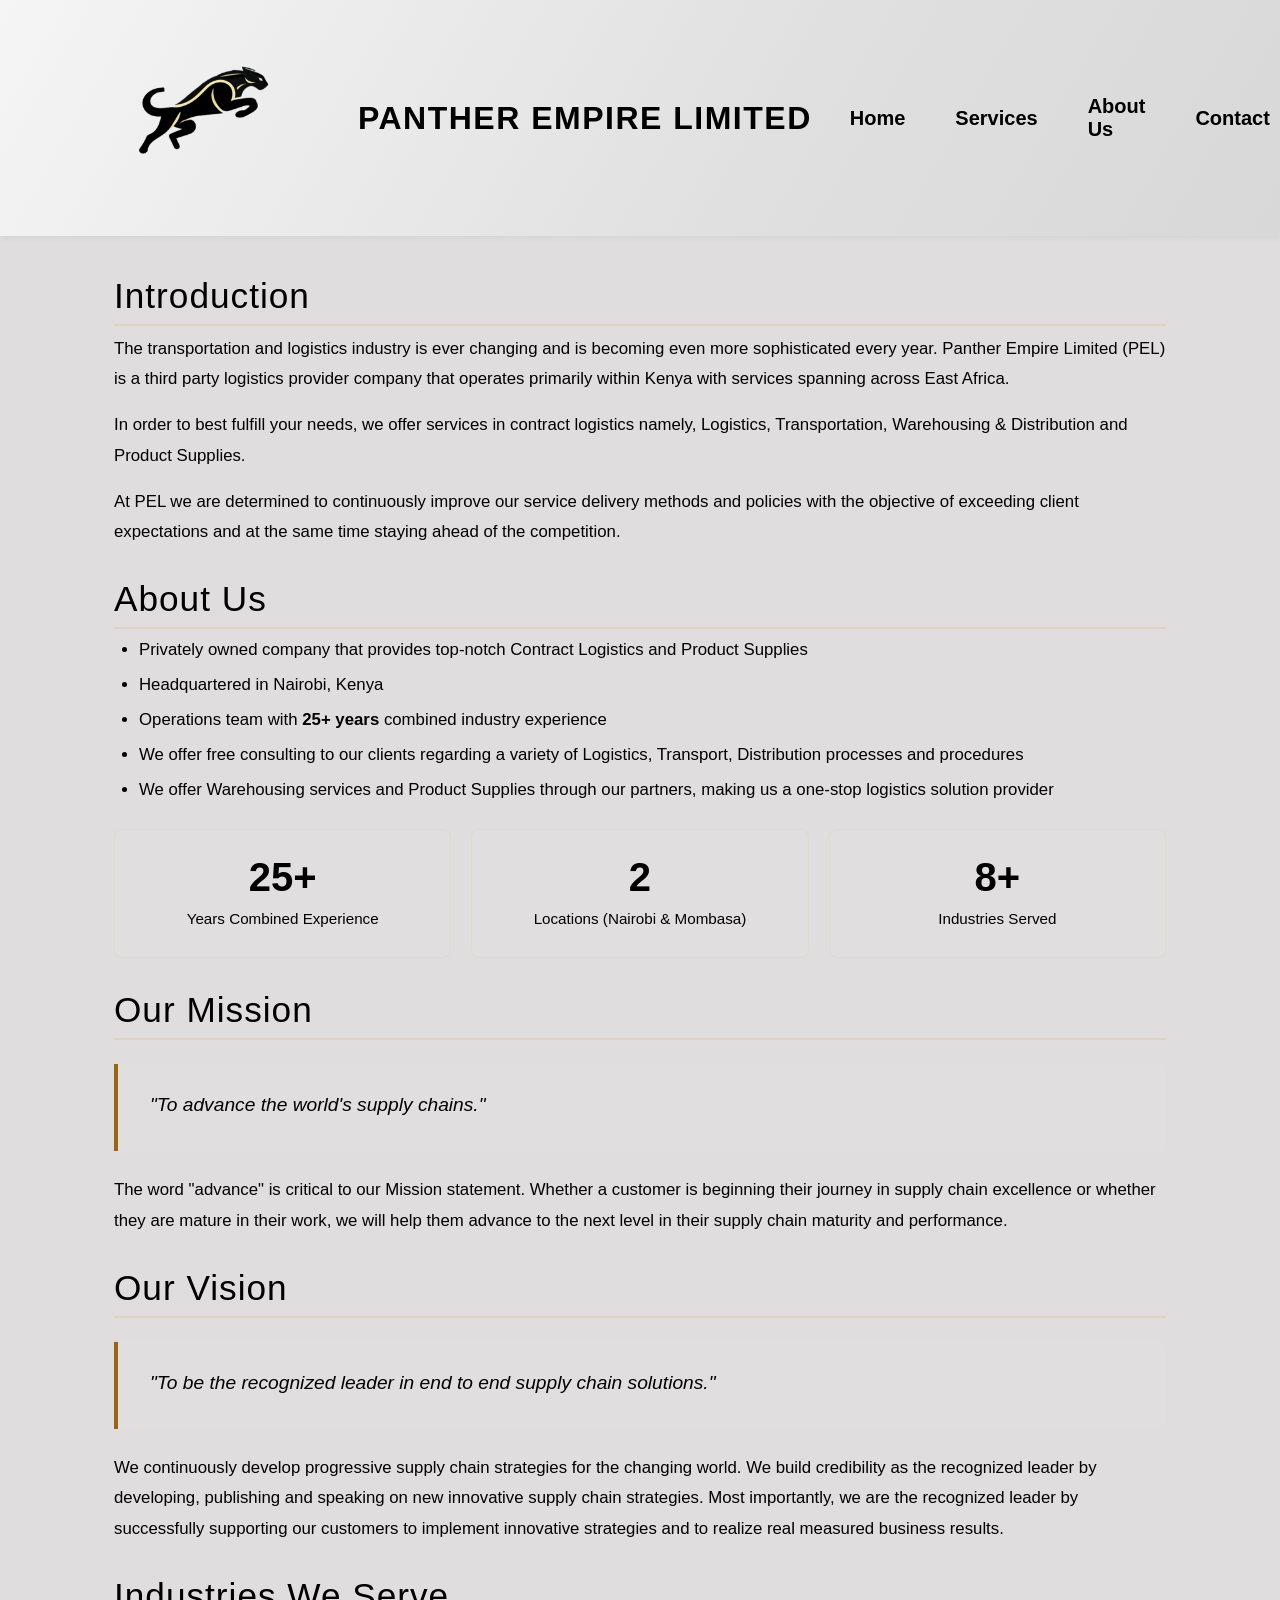
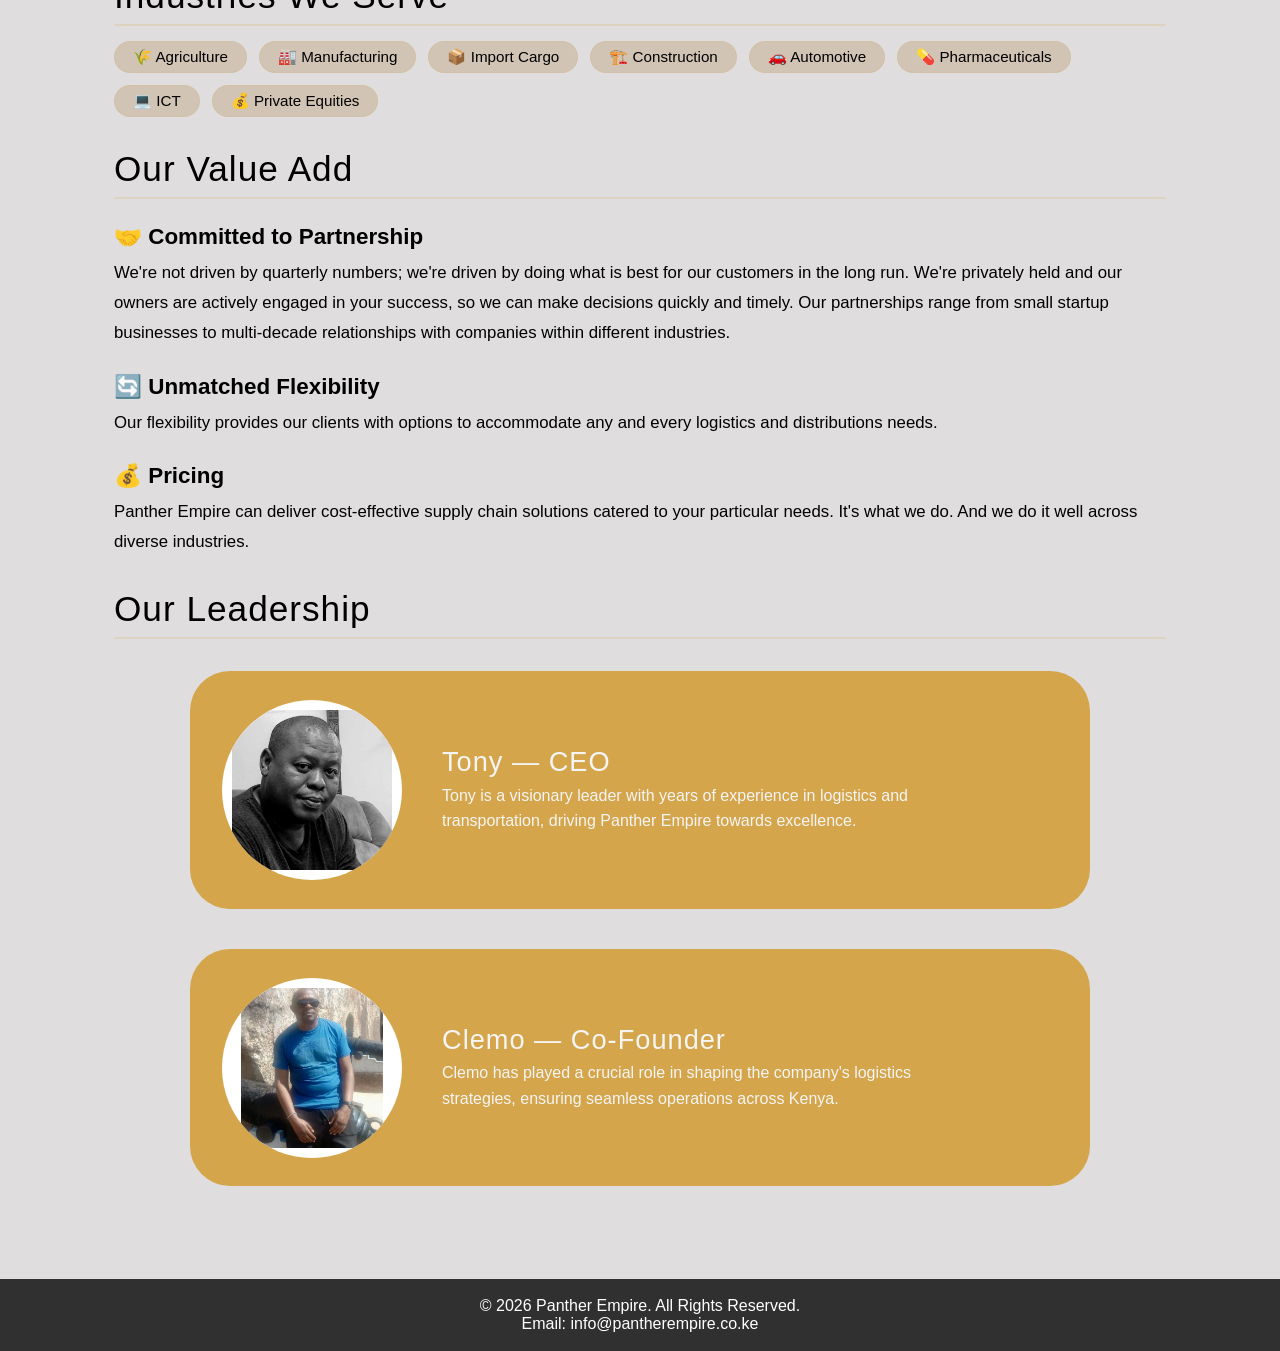
==== about.html @ 40f398db "removed other navigation classes in other pages to prevent conflict across pages" ====
<!DOCTYPE html>
<html lang="en">
<head>
    <meta charset="UTF-8">
    <meta name="viewport" content="width=device-width, initial-scale=1.0">
    <title>Panther Empire - About Us</title>
    <link rel="stylesheet" href="css/style.css">
    <style>
        * {
            margin: 0;
            padding: 0;
            box-sizing: border-box;
        }

        body{
           background-color: rgb(223, 221, 221);
        }

        /* CONTENT */
        .content {
            max-width: 1100px;
            margin: 0 auto;
            padding: 2.5rem 1.5rem 3rem;
            flex: 1;
            width: 100%;
        }

        .content h2 {
            font-size: 2.2rem;
            font-weight: 500;
            letter-spacing: 1px;
            margin-top: 2rem;
            margin-bottom: 0.5rem;
            border-bottom: 2px solid rgba(212, 165, 74, 0.2);
            padding-bottom: 0.5rem;
        }

        .content h2:first-of-type {
            margin-top: 0;
        }

        .content h3 {
            font-size: 1.4rem;
            margin-top: 1.5rem;
            margin-bottom: 0.5rem;
        }

        .content p {
            font-size: 1.05rem;
            margin-bottom: 1rem;
            line-height: 1.8;
        }

        .content ul {
            padding-left: 25px;
            margin: 0.5rem 0 1.5rem;
        }

        .content ul li {
            margin-bottom: 0.5rem;
            font-size: 1.05rem;
            line-height: 1.6;
        }

        .highlight-box {
            background: rgba(255, 255, 255, 0.04);
            border-left: 4px solid #996515;
            padding: 1.5rem 2rem;
            margin: 1.5rem 0;
            border-radius: 0 8px 8px 0;
        }

        .highlight-box p {
            margin-bottom: 0.3rem;
        }

        .highlight-box em {
            font-size: 1.2rem;
        }

        .stats-grid {
            display: grid;
            grid-template-columns: repeat(auto-fit, minmax(200px, 1fr));
            gap: 20px;
            margin: 25px 0;
        }

        .stat {
            background: rgba(255, 255, 255, 0.05);
            padding: 25px 20px;
            border-radius: 8px;
            text-align: center;
            border: 1px solid rgba(212, 165, 74, 0.1);
        }

        .stat h3 {
            font-size: 2.5rem;
            margin: 0;
        }

        .stat p {
            font-size: 0.95rem;
            margin: 0.3rem 0 0;
        }

        .industries-tags {
            display: flex;
            flex-wrap: wrap;
            gap: 12px;
            margin: 15px 0 20px;
        }

        .industries-tags span {
            background: rgba(153, 101, 21, 0.2);
            padding: 6px 18px;
            border-radius: 30px;
            font-size: 0.95rem;
            border: 1px solid rgba(212, 165, 74, 0.15);
        }

        /* TEAM SECTION */
        .team {
            display: flex;
            flex-direction: column;
            gap: 2.5rem;
            margin-top: 2rem;
        }

        .team-member {
            display: flex;
            align-items: center;
            gap: 2.5rem;
            background: #d4a54a;
            padding: 1.8rem 2.5rem 1.8rem 2rem;
            border-radius: 40px;
            /* box-shadow: 0 12px 28px rgba(0, 0, 0, 0.7); */
            max-width: 900px;
            margin: 0 auto;
            width: 100%;
        }

        .team-member .member-img {
            flex-shrink: 0;
            width: 180px;
            height: 180px;
            border-radius: 50% !important;
            overflow: hidden;
            background: #ffffff;
            display: flex;
            align-items: center;
            justify-content: center;
        }

        .team-member .member-img img {
            width: 100%;
            height: 100%;
            object-fit: cover;
            display: block;
            background: #ffffff;
        }

        .team-member .member-img img[src*="tony.png"],
        .team-member .member-img img[src*="clemo.png"] {
            background: #ffffff;
            object-fit: contain;
            padding: 10px;
        }

        .team-member .member-info {
            flex: 1;
            text-align: left;
            min-width: 200px;
        }

        .team-member .member-info h3 {
            font-size: 1.7rem;
            font-weight: 500;
            color: whitesmoke;
            margin: 0 0 0.3rem 0;
            letter-spacing: 1px;
        }

        .team-member .member-info p {
            font-size: 1rem;
            color: whitesmoke;
            line-height: 1.6;
            margin: 0;
            max-width: 500px;
        }

        /* FOOTER */
        footer {
    margin-top: 45px;
    background: rgba(34, 34, 34, 0.92);
    text-align: center;
    padding: 18px;
    color: white;
}

footer a {
    color: white;
    text-decoration: none;
}


        /* MOBILE */
        @media (max-width: 768px) {
            header {
                padding: 14px 20px;
            }

            /* .logo-link img {
                width: 44px;
                height: 44px;
            } */

            header h1 {
                font-size: clamp(1rem, 2.8vw, 1.4rem);
                white-space: normal;
            }

            .brand-text {
                position: relative;
                left: 0;
                transform: none;
                flex: 1;
                text-align: center;
            }

            .team-member {
                flex-direction: column;
                text-align: center;
                padding: 1.8rem 1.2rem;
                gap: 1.2rem;
            }

            .team-member .member-info {
                text-align: center;
            }

            .team-member .member-info p {
                max-width: 100%;
            }

            .team-member .member-img {
                width: 150px;
                height: 150px;
            }

            .content {
                padding: 1.5rem 1rem;
            }

            .content h2 {
                font-size: 1.8rem;
            }
        }

        @media (max-width: 400px) {
            .team-member .member-img {
                width: 120px;
                height: 120px;
            }
            .content h2 {
                font-size: 1.6rem;
            }
            nav a {
                padding: 10px 14px;
                font-size: 14px;
            }
        }
    </style>
</head>
<body>

    <!-- HEADER -->
<header>
    
    <a href="index.html" class="logo-link">
        <img src="images/big Panther.png" alt="Panther Empire Logo">
    </a>
    <div class="brand-text">
        <h1>Panther Empire Limited</h1>
    </div>

    <nav>
        <a href="index.html" class="active">Home</a>
        <a href="services.html">Services</a>
        <a href="about.html">About Us</a>
        <a href="contact.html">Contact</a>
    </nav>
</header>

    <!-- MAIN CONTENT -->
    <div class="content">

        <!-- INTRODUCTION -->
        <h2>Introduction</h2>
        <p>
            The transportation and logistics industry is ever changing and is becoming even more sophisticated every year. Panther Empire Limited (PEL) is a third party logistics provider company that operates primarily within Kenya with services spanning across East Africa.
        </p>
        <p>
            In order to best fulfill your needs, we offer services in contract logistics namely, Logistics, Transportation, Warehousing & Distribution and Product Supplies.
        </p>
        <p>
            At PEL we are determined to continuously improve our service delivery methods and policies with the objective of exceeding client expectations and at the same time staying ahead of the competition.
        </p>

        <!-- ABOUT US -->
        <h2>About Us</h2>
        <ul>
            <li>Privately owned company that provides top-notch Contract Logistics and Product Supplies</li>
            <li>Headquartered in Nairobi, Kenya</li>
            <li>Operations team with <strong>25+ years</strong> combined industry experience</li>
            <li>We offer free consulting to our clients regarding a variety of Logistics, Transport, Distribution processes and procedures</li>
            <li>We offer Warehousing services and Product Supplies through our partners, making us a one-stop logistics solution provider</li>
        </ul>

        <!-- STATS -->
        <div class="stats-grid">
            <div class="stat">
                <h3>25+</h3>
                <p>Years Combined Experience</p>
            </div>
            <div class="stat">
                <h3>2</h3>
                <p>Locations (Nairobi & Mombasa)</p>
            </div>
            <div class="stat">
                <h3>8+</h3>
                <p>Industries Served</p>
            </div>
        </div>

        <!-- MISSION & VISION -->
        <h2>Our Mission</h2>
        <div class="highlight-box">
            <p><em>"To advance the world's supply chains."</em></p>
        </div>
        <p>
            The word "advance" is critical to our Mission statement. Whether a customer is beginning their journey in supply chain excellence or whether they are mature in their work, we will help them advance to the next level in their supply chain maturity and performance.
        </p>

        <h2>Our Vision</h2>
        <div class="highlight-box">
            <p><em>"To be the recognized leader in end to end supply chain solutions."</em></p>
        </div>
        <p>
            We continuously develop progressive supply chain strategies for the changing world. We build credibility as the recognized leader by developing, publishing and speaking on new innovative supply chain strategies. Most importantly, we are the recognized leader by successfully supporting our customers to implement innovative strategies and to realize real measured business results.
        </p>

        <!-- INDUSTRIES SERVED -->
        <h2>Industries We Serve</h2>
        <div class="industries-tags">
            <span>🌾 Agriculture</span>
            <span>🏭 Manufacturing</span>
            <span>📦 Import Cargo</span>
            <span>🏗️ Construction</span>
            <span>🚗 Automotive</span>
            <span>💊 Pharmaceuticals</span>
            <span>💻 ICT</span>
            <span>💰 Private Equities</span>
        </div>

        <!-- VALUE ADD -->
        <h2>Our Value Add</h2>

        <h3>🤝 Committed to Partnership</h3>
        <p>
            We're not driven by quarterly numbers; we're driven by doing what is best for our customers in the long run. We're privately held and our owners are actively engaged in your success, so we can make decisions quickly and timely. Our partnerships range from small startup businesses to multi-decade relationships with companies within different industries.
        </p>

        <h3>🔄 Unmatched Flexibility</h3>
        <p>
            Our flexibility provides our clients with options to accommodate any and every logistics and distributions needs.
        </p>

        <h3>💰 Pricing</h3>
        <p>
            Panther Empire can deliver cost-effective supply chain solutions catered to your particular needs. It's what we do. And we do it well across diverse industries.
        </p>

        <!-- LEADERSHIP TEAM -->
        <h2>Our Leadership</h2>

        <div class="team">
            <!-- Tony -->
            <div class="team-member">
                <div class="member-img">
                    <img src="images/tony.png" alt="Tony - CEO">
                </div>
                <div class="member-info">
                    <h3>Tony — CEO</h3>
                    <p>Tony is a visionary leader with years of experience in logistics and transportation, driving Panther Empire towards excellence.</p>
                </div>
            </div>

            <!-- Clemo -->
            <div class="team-member">
                <div class="member-img">
                    <img src="images/clemo.png" alt="Clemo - Co-Founder">
                </div>
                <div class="member-info">
                    <h3>Clemo — Co-Founder</h3>
                    <p>Clemo has played a crucial role in shaping the company's logistics strategies, ensuring seamless operations across Kenya.</p>
                </div>
            </div>
        </div>

    </div>

    <!-- FOOTER -->
    <footer>
    <p>&copy; 2026 Panther Empire. All Rights Reserved.</p>
    <p>Email: <a href="mailto:info@pantherempire.co.ke">info@pantherempire.co.ke</a></p>
</footer>

    <script>
        (function() {
            document.querySelectorAll('nav a').forEach(link => {
                if (link.textContent.trim() === 'About Us') {
                    link.classList.add('active');
                }
            });
        })();
    </script>

</body>
</html>
---- css/style.css ----
* {
    margin: 0;
    padding: 0;
    box-sizing: border-box;
}

body {
    font-family: Arial, sans-serif;
    min-height: 100vh;
    overflow-x: hidden;
    position: relative;
}

/* HEADER */
header {
    background: linear-gradient(120deg, whitesmoke, #e0e0e0 60%, #d8d8d8);
    color: black;
    position: relative;
    z-index: 1000;
    display: flex;
    align-items: center;
    justify-content: flex-start;
    padding: 18px 40px;
    gap: 18px;
    box-shadow: 0 2px 5px rgba(0,0,0,0.05);
}

/* LOGO */
.logo-link {
    flex: 0 0 auto;
    display: flex;
    align-items: center;
    text-decoration: none;
    transition: transform 0.2s ease, filter 0.2s ease;
}

.logo-link:hover {
    transform: scale(1.06);
    filter: brightness(1.1);
}

.logo-link img {
    width: 300px;
    height: 200px;
    object-fit: contain;
    display: block;
}

/* TEXT */
.brand-text {
    position: static;
    transform: none;
    display: flex;
    flex-direction: column;
    line-height: 1.15;
    text-align: left;
}

header h1 {
    margin: 0;
    text-align: left;
    font-size: clamp(1.3rem, 3.6vw, 2rem);
    letter-spacing: 1.5px;
    text-transform: uppercase;
    white-space: nowrap;
    color: black;
}

/* NAVBAR */
nav {
    display: flex;
    align-items: center;
    justify-content: flex-end; 
    margin-left: auto;         
    background: transparent;   
    gap: 10px;                  
}

nav a {
    color: black; 
    text-decoration: none; 
    padding: 10px 20px;
    font-size: 20px;
    font-weight: 800;
    border-radius: 15px; 
    transition: 0.3s;
}

nav a:hover {
    background: #996515; 
    color: white;        
}

/* MOBILE RESPONSIVENESS FOR HEADER */
@media(max-width: 768px) {
    header {
        flex-wrap: wrap;
        padding: 14px 20px;
        justify-content: center;
    }

    nav {
        width: 100%;
        justify-content: center;
        margin-left: 0;
        margin-top: 15px;
        flex-wrap: wrap;
    }

    nav a {
        padding: 8px 14px;
        font-size: 14px;
    }

    .logo-link img {
        width: 180px;
        height: auto;
    }

    header h1 {
        font-size: clamp(1rem, 2.8vw, 1.4rem);
        white-space: normal;
    }

    .brand-text {
        position: relative;
        left: 0;
        transform: none;
        flex: 1;
        text-align: center;
    }
}

@media(max-width:480px) {
    header {
        flex-direction: column;
        padding: 12px 16px;
        gap: 10px;
    }

    .logo-link img {
        width: 140px;
        height: auto;
    }

    header h1 {
        font-size: 16px;
    }

    nav a {
        padding: 8px 12px;
        font-size: 13px;
    }
}
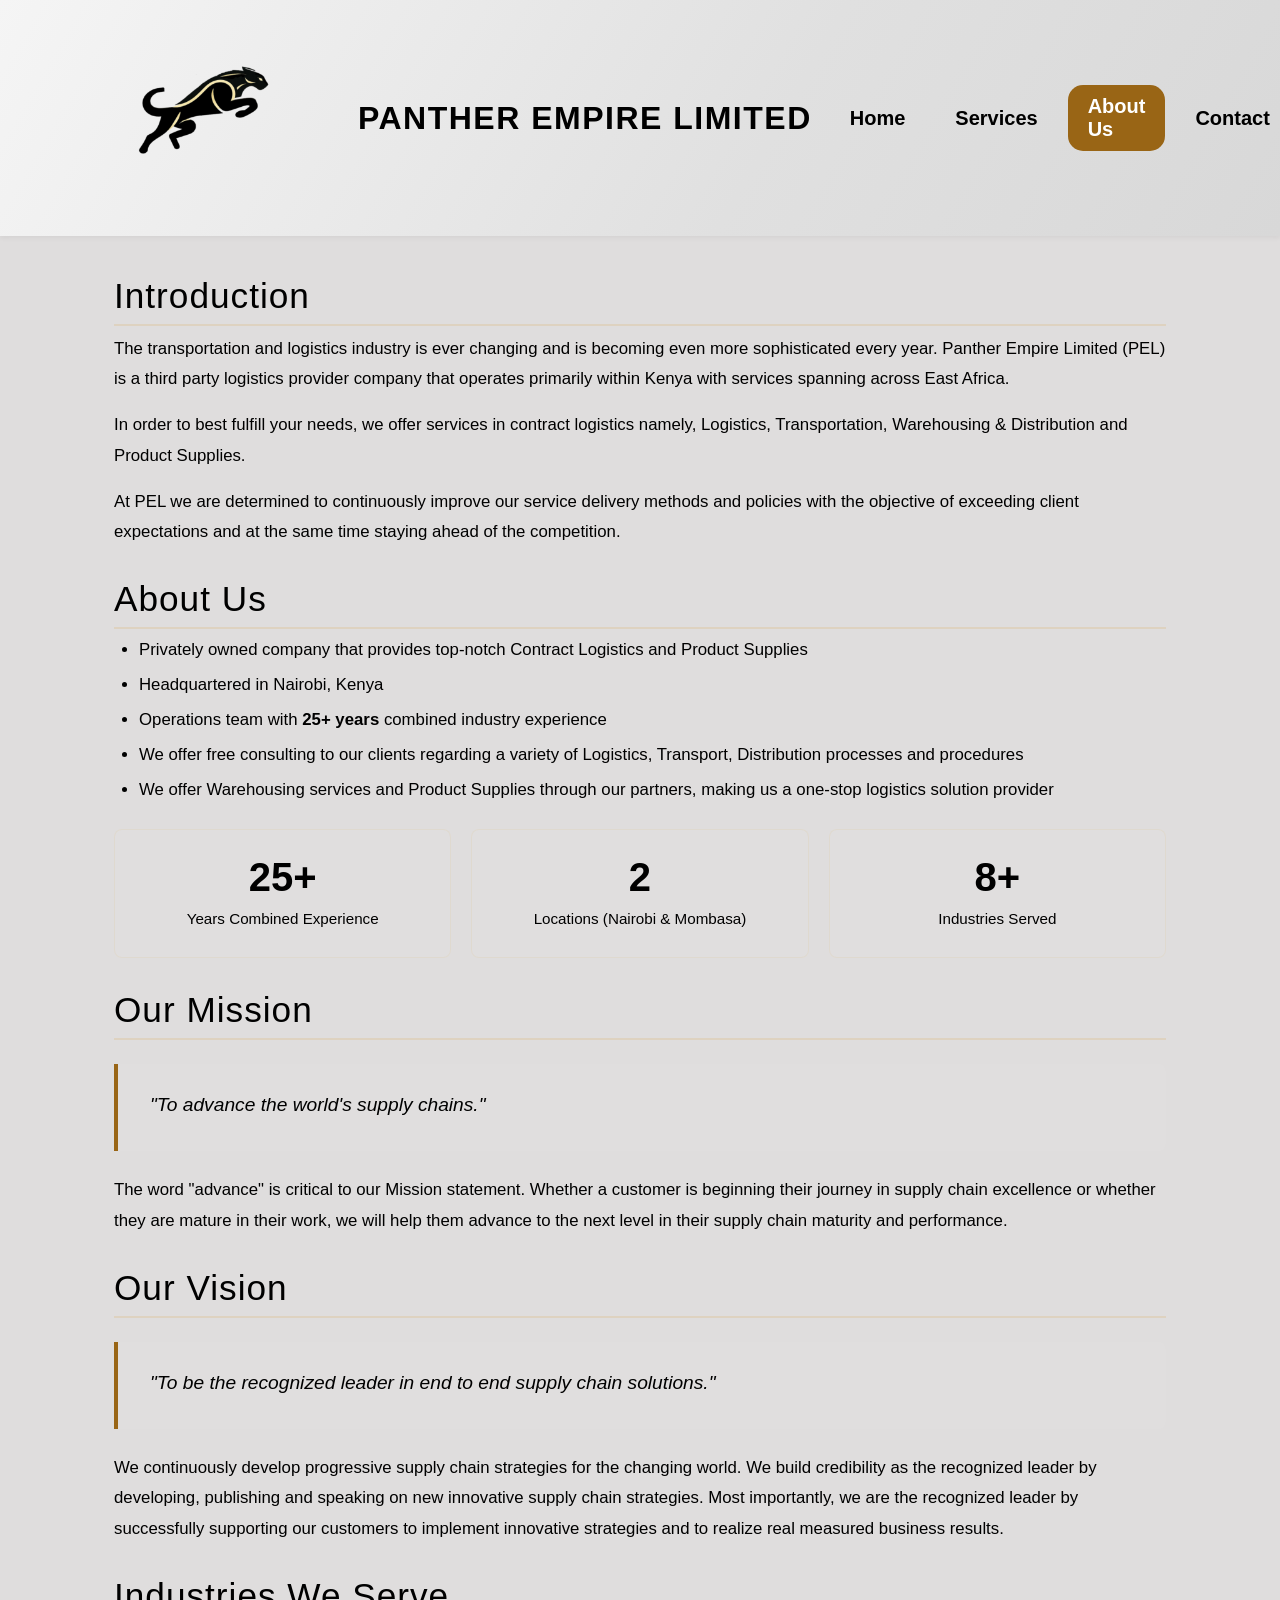
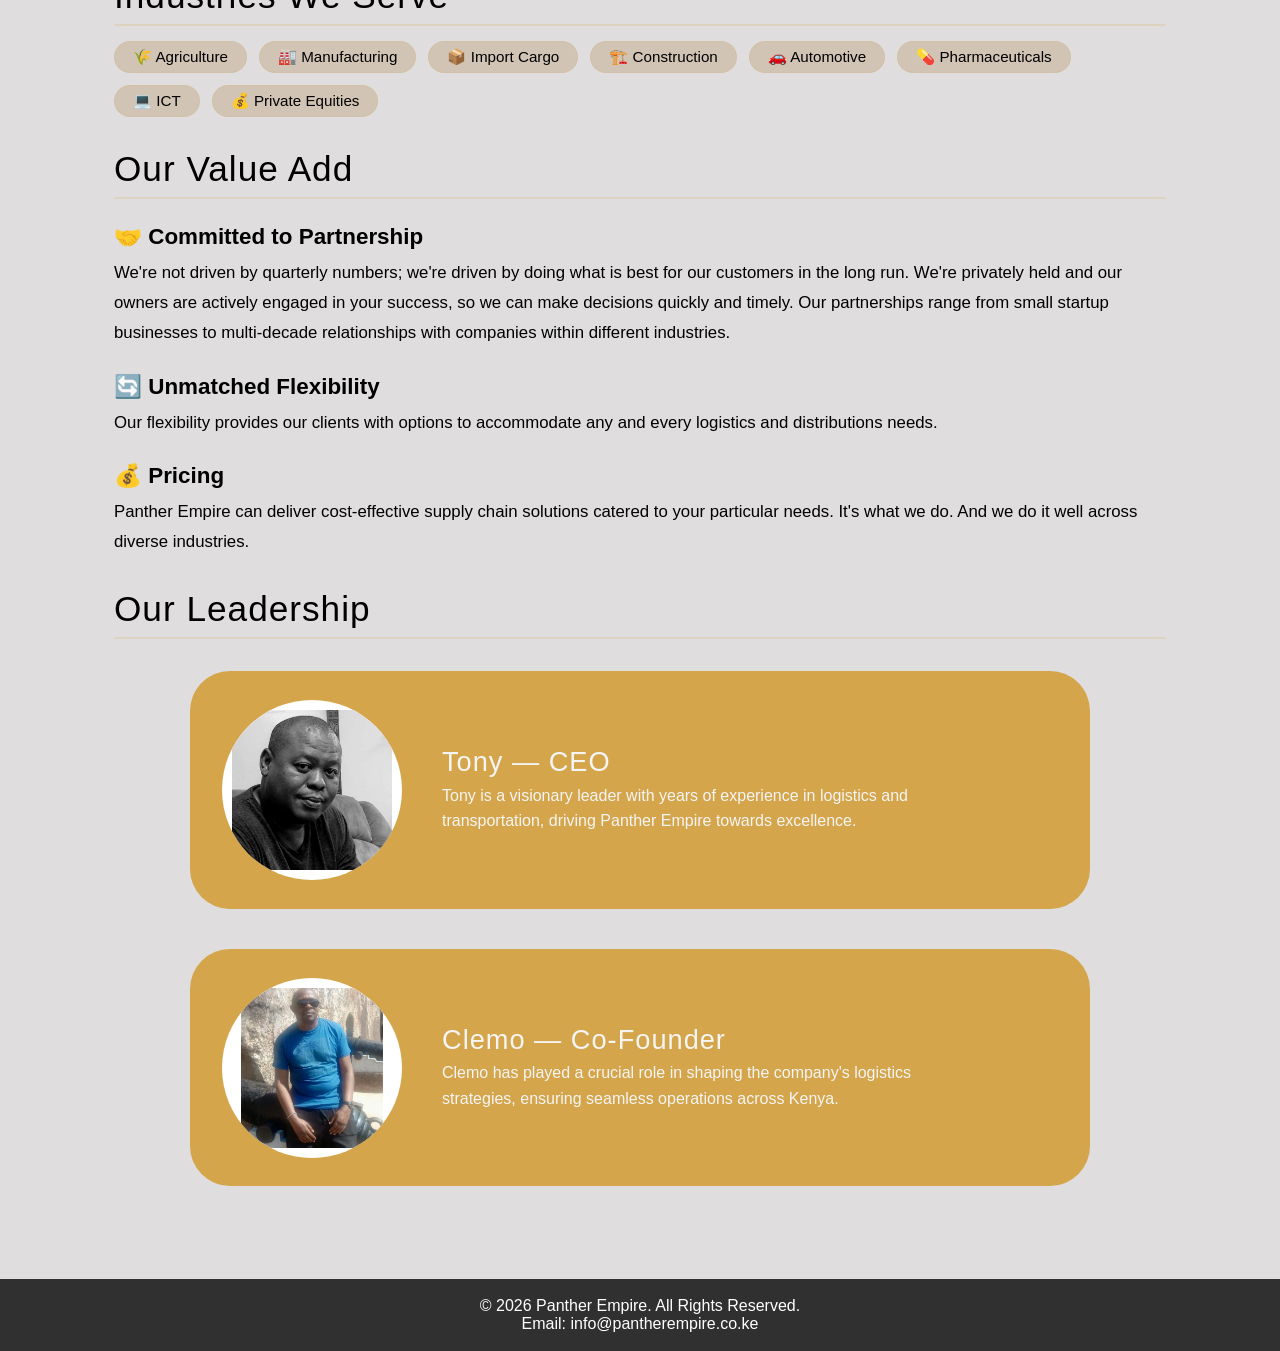
==== commit d0ce45ba: "added a navactive javascript file so that handles making sure that the page that is selected the col" ====
--- a/about.html
+++ b/about.html
@@ -205,19 +205,19 @@
 
         /* MOBILE */
         @media (max-width: 768px) {
-            header {
+            /* header {
                 padding: 14px 20px;
-            }
+            } */
 
             /* .logo-link img {
                 width: 44px;
                 height: 44px;
             } */
 
-            header h1 {
+            /* header h1 {
                 font-size: clamp(1rem, 2.8vw, 1.4rem);
                 white-space: normal;
-            }
+            } */
 
             .brand-text {
                 position: relative;
@@ -264,10 +264,10 @@
             .content h2 {
                 font-size: 1.6rem;
             }
-            nav a {
+            /* nav a {
                 padding: 10px 14px;
                 font-size: 14px;
-            }
+            } */
         }
     </style>
 </head>
@@ -284,7 +284,7 @@
     </div>
 
     <nav>
-        <a href="index.html" class="active">Home</a>
+        <a href="index.html">Home</a>
         <a href="services.html">Services</a>
         <a href="about.html">About Us</a>
         <a href="contact.html">Contact</a>
@@ -416,14 +416,25 @@
 </footer>
 
     <script>
-        (function() {
-            document.querySelectorAll('nav a').forEach(link => {
-                if (link.textContent.trim() === 'About Us') {
-                    link.classList.add('active');
-                }
-            });
-        })();
-    </script>
+    // Get the current page's filename (e.g., 'services.html')
+    const currentPage = window.location.pathname.split('/').pop();
+
+    // Select all the links inside the nav
+    const navLinks = document.querySelectorAll('nav a');
+
+    // Loop through each link
+    navLinks.forEach(link => {
+        // Get the href from the link
+        const linkPage = link.getAttribute('href');
+
+        // If the link's href matches the current page, add the 'active' class
+        if (linkPage === currentPage) {
+            link.classList.add('active');
+        }
+    });
+</script>
+
+<script src="javascript/navactive.js"></script>
 
 </body>
 </html>
--- a/css/style.css
+++ b/css/style.css
@@ -86,7 +86,8 @@
     transition: 0.3s;
 }
 
-nav a:hover {
+nav a:hover, 
+nav a.active {
     background: #996515; 
     color: white;        
 }
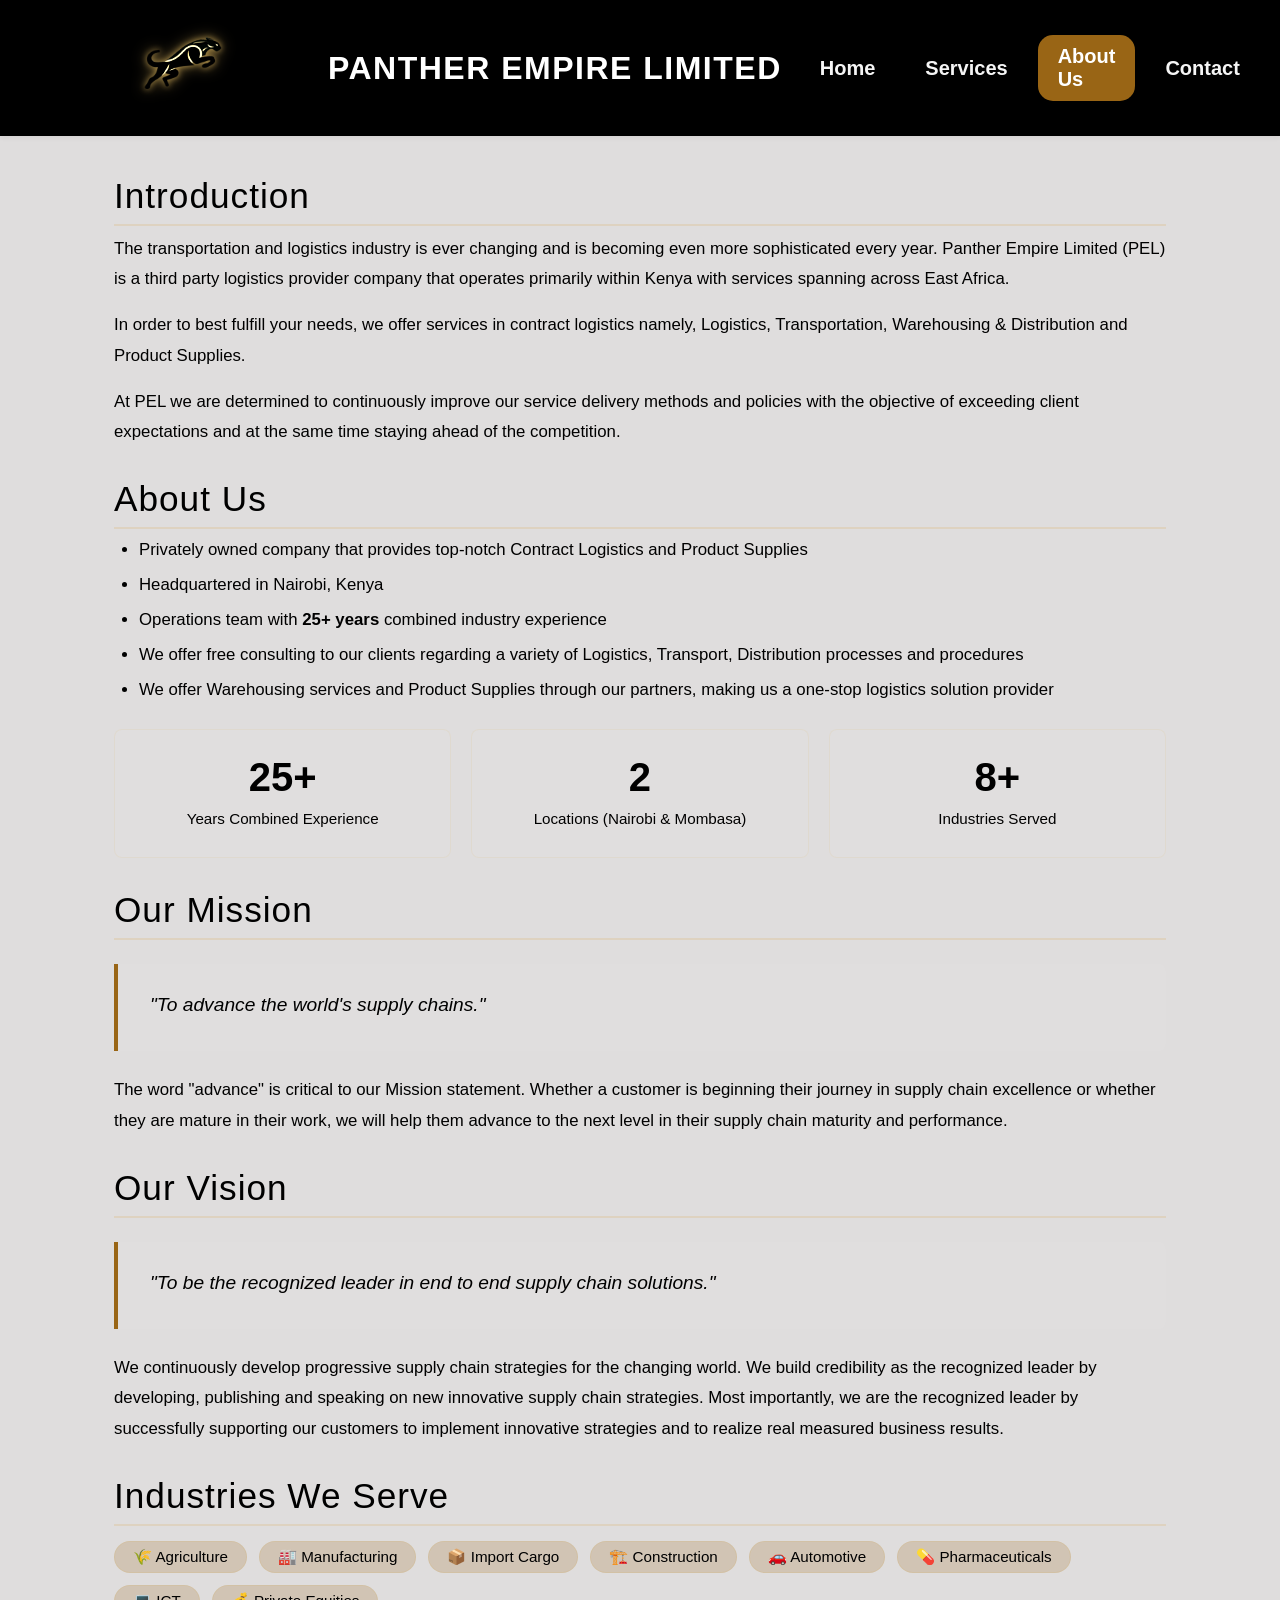
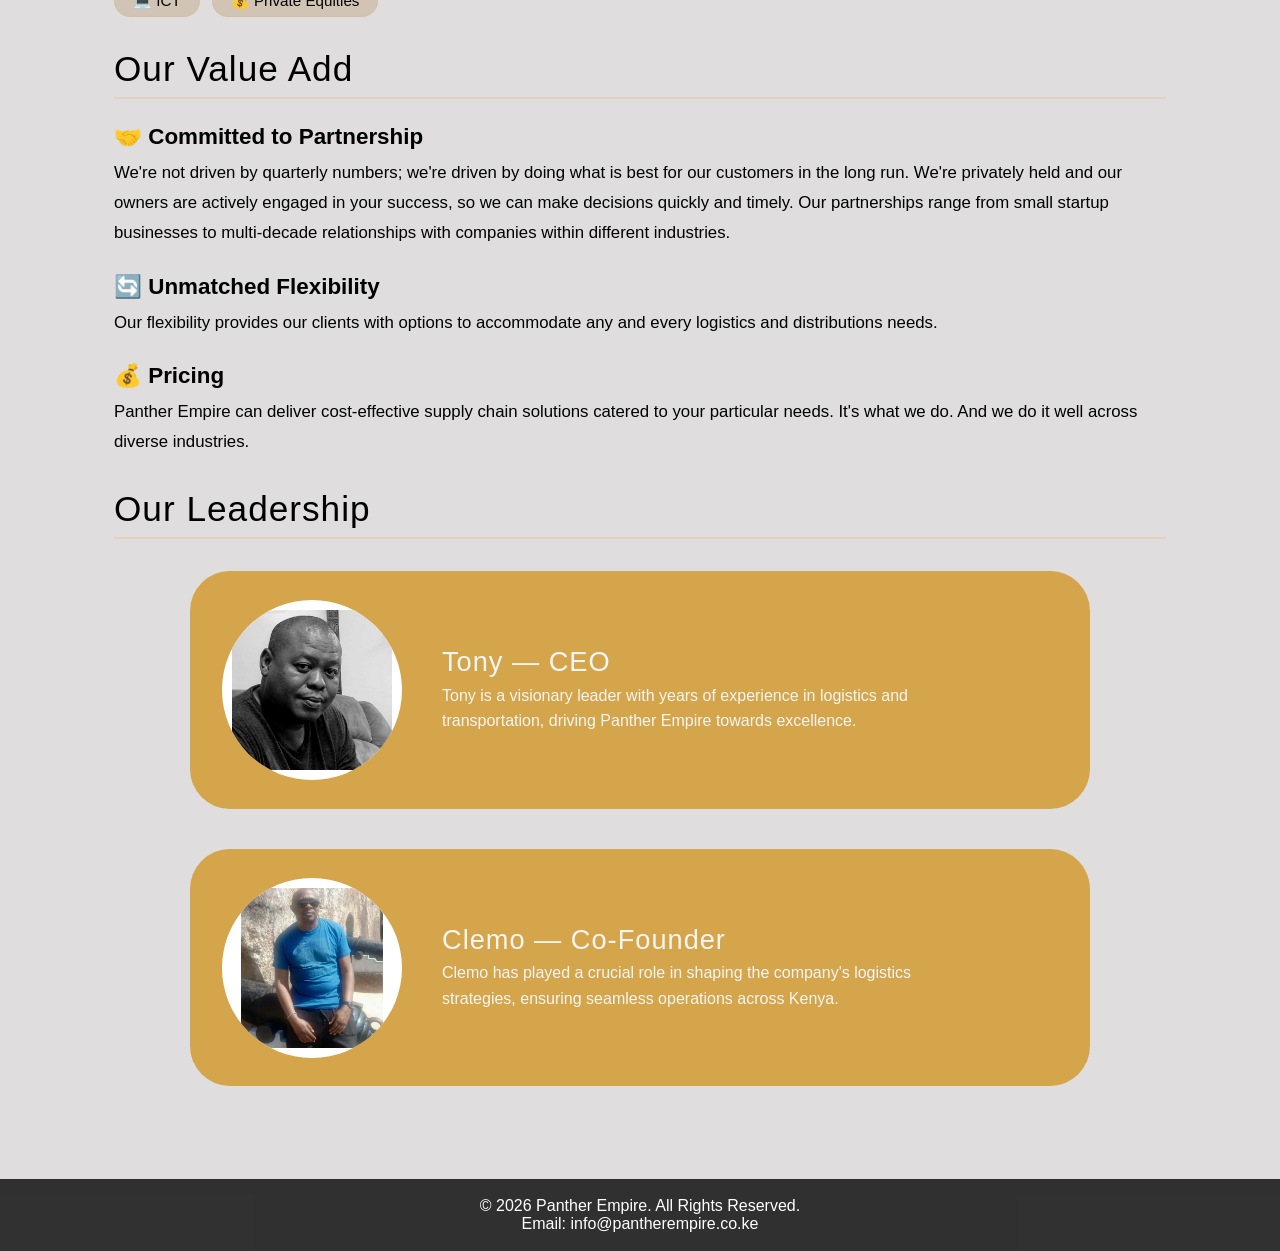
==== commit ad17df1f: "ive created a new testing html file for the contact us page so that it has a new design and ive move" ====
--- a/about.html
+++ b/about.html
@@ -188,20 +188,6 @@
             max-width: 500px;
         }
 
-        /* FOOTER */
-        footer {
-    margin-top: 45px;
-    background: rgba(34, 34, 34, 0.92);
-    text-align: center;
-    padding: 18px;
-    color: white;
-}
-
-footer a {
-    color: white;
-    text-decoration: none;
-}
-
 
         /* MOBILE */
         @media (max-width: 768px) {
@@ -287,7 +273,7 @@
         <a href="index.html">Home</a>
         <a href="services.html">Services</a>
         <a href="about.html">About Us</a>
-        <a href="contact.html">Contact</a>
+        <a href="styledcontact.html">Contact</a>
     </nav>
 </header>
 
--- a/css/style.css
+++ b/css/style.css
@@ -13,8 +13,8 @@
 
 /* HEADER */
 header {
-    background: linear-gradient(120deg, whitesmoke, #e0e0e0 60%, #d8d8d8);
-    color: black;
+    background: #000000;
+    color: white;
     position: relative;
     z-index: 1000;
     display: flex;
@@ -26,28 +26,57 @@
 }
 
 /* LOGO */
+/* LOGO */
 .logo-link {
     flex: 0 0 auto;
+
     display: flex;
     align-items: center;
+
     text-decoration: none;
-    transition: transform 0.2s ease, filter 0.2s ease;
+
+    transition: transform 0.3s ease;
 }
 
 .logo-link:hover {
-    transform: scale(1.06);
-    filter: brightness(1.1);
+    transform: scale(1.03);
 }
 
 .logo-link img {
-    width: 300px;
-    height: 200px;
+    width: 270px;
+    height: 100px;
+
     object-fit: contain;
     display: block;
+
+    /*
+       Keep the original logo appearance,
+       but make it brighter on the black header.
+    */
+    filter:
+        brightness(1.35)
+        contrast(1.15)
+
+        /* subtle gold glow */
+        drop-shadow(0 0 3px rgba(212, 175, 90, 0.8))
+        drop-shadow(0 0 7px rgba(212, 175, 90, 0.45));
+
+    transition: filter 0.3s ease;
+}
+
+.logo-link:hover img {
+    filter:
+        brightness(1.45)
+        contrast(1.2)
+
+        drop-shadow(0 0 4px rgba(212, 175, 90, 0.9))
+        drop-shadow(0 0 10px rgba(212, 175, 90, 0.55))
+        drop-shadow(0 0 16px rgba(212, 175, 90, 0.25));
 }
 
 /* TEXT */
 .brand-text {
+    color: white;
     position: static;
     transform: none;
     display: flex;
@@ -56,7 +85,12 @@
     text-align: left;
 }
 
+.brand-text h1 {
+    color: white;
+}
+
 header h1 {
+    color:white;
     margin: 0;
     text-align: left;
     font-size: clamp(1.3rem, 3.6vw, 2rem);
@@ -77,7 +111,7 @@
 }
 
 nav a {
-    color: black; 
+    color: #f5f5f5;
     text-decoration: none; 
     padding: 10px 20px;
     font-size: 20px;
@@ -92,6 +126,20 @@
     color: white;        
 }
 
+/* FOOTER */
+footer {
+    margin-top: 45px;
+    background: rgba(34, 34, 34, 0.92);
+    text-align: center;
+    padding: 18px;
+    color:white;
+}
+
+footer a {
+    color: white;
+    text-decoration: none;
+}
+
 /* MOBILE RESPONSIVENESS FOR HEADER */
 @media(max-width: 768px) {
     header {
@@ -110,7 +158,7 @@
 
     nav a {
         padding: 8px 14px;
-        font-size: 14px;
+        font-size: 16px;
     }
 
     .logo-link img {
@@ -150,6 +198,6 @@
 
     nav a {
         padding: 8px 12px;
-        font-size: 13px;
+        font-size: 16px;
     }
 }
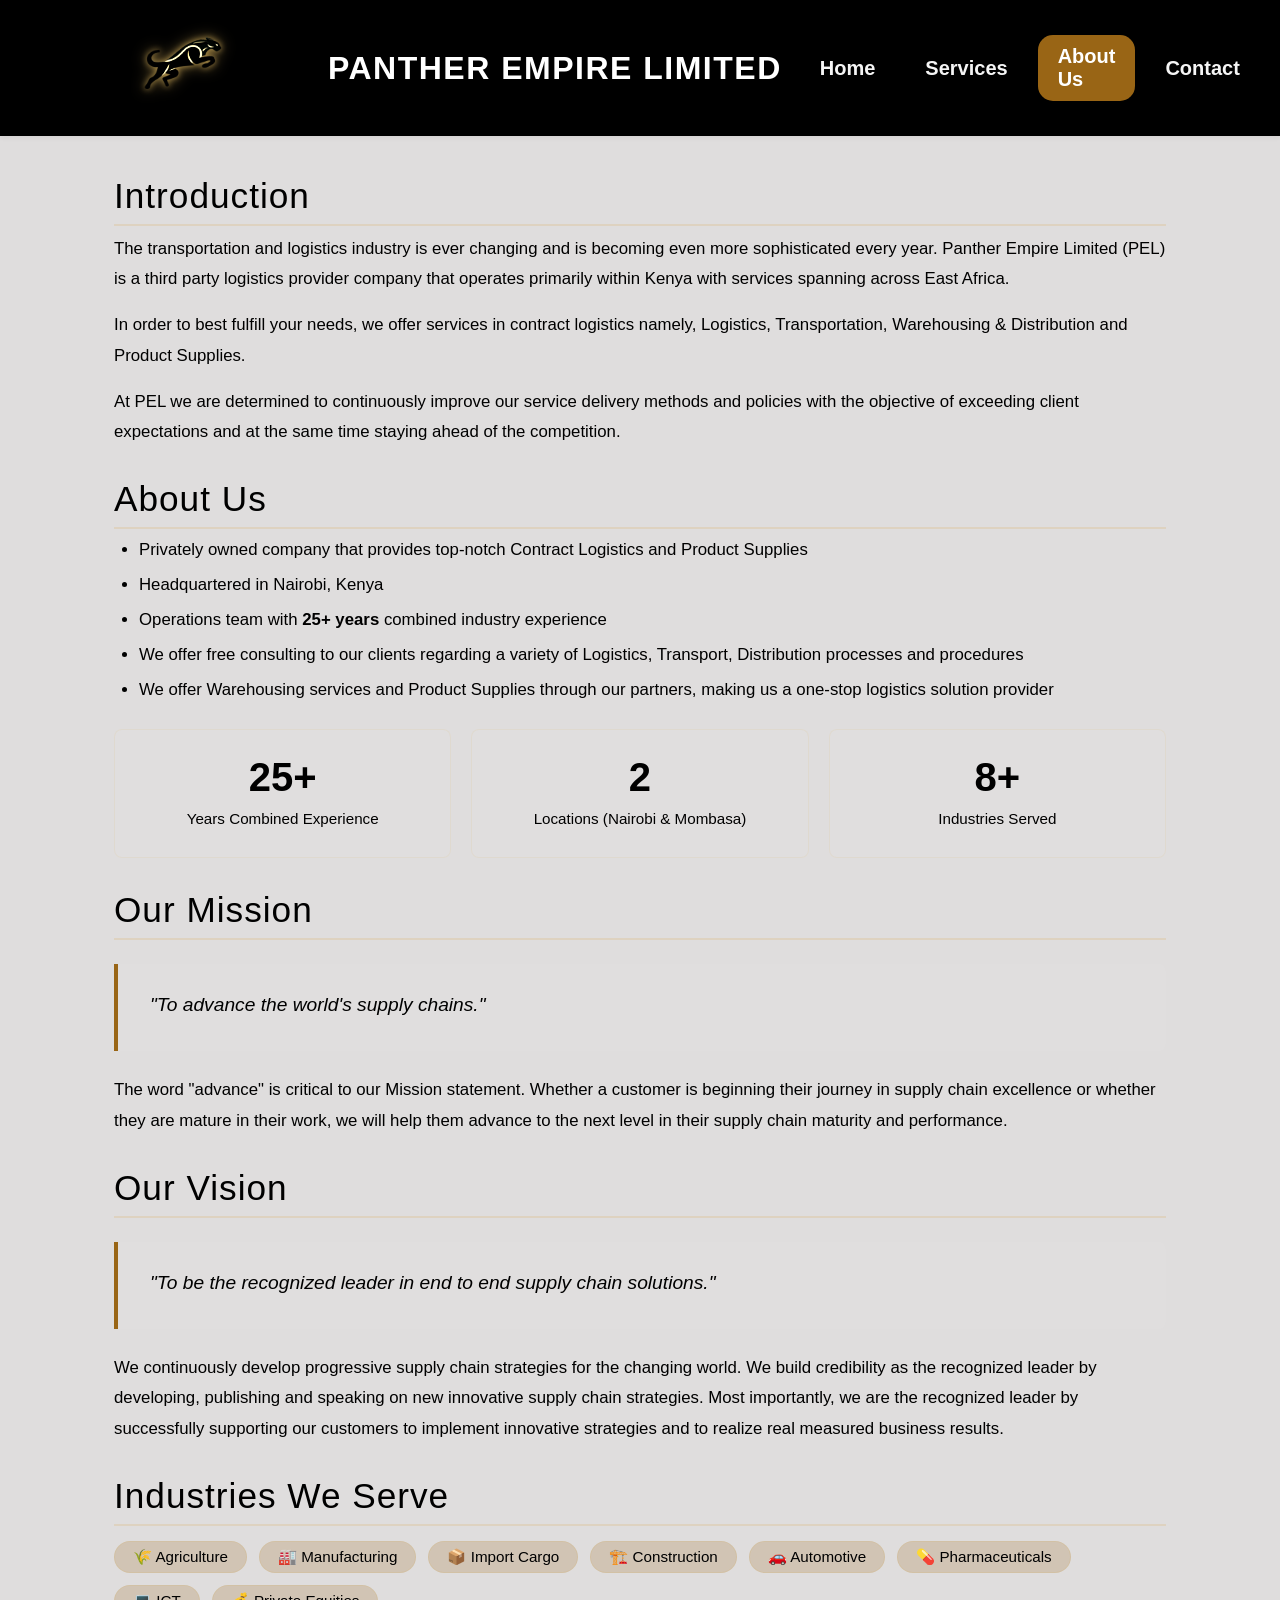
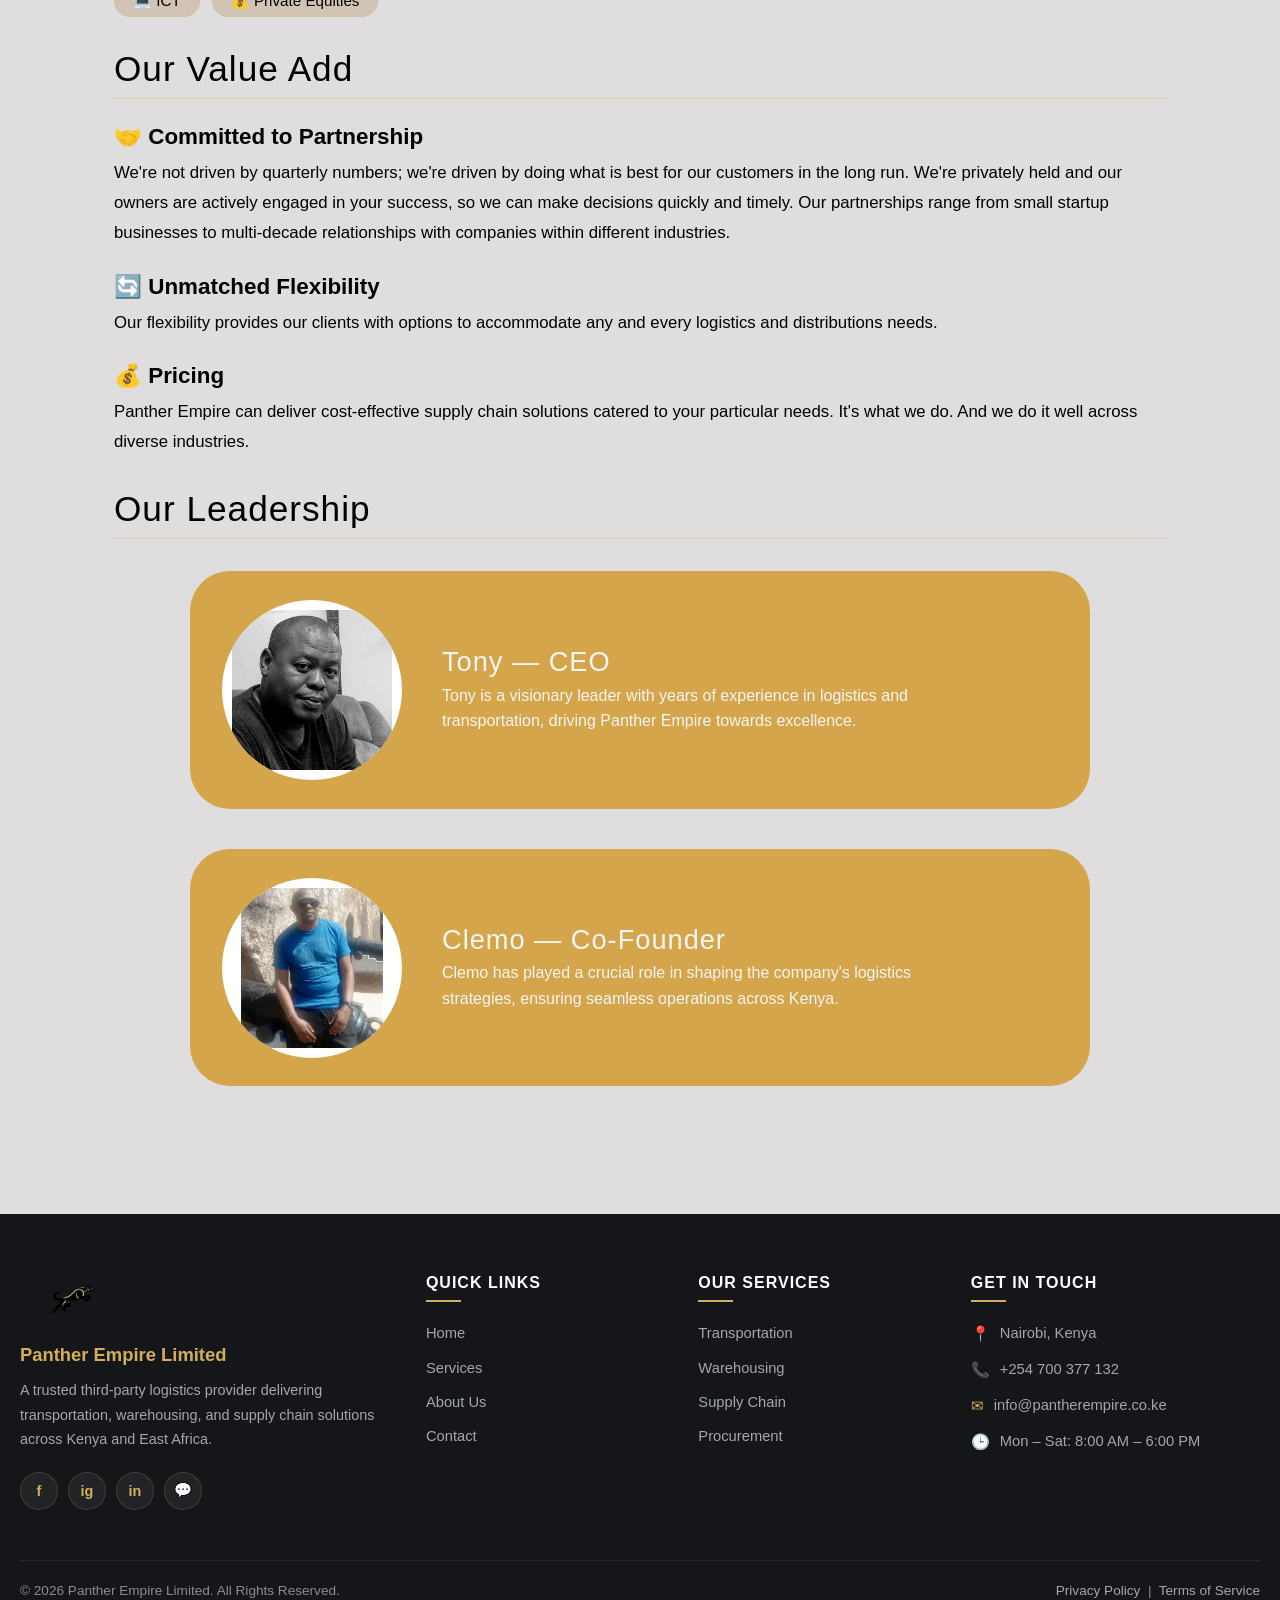
==== commit 9cb35763: "ive finished making the footer and implementing it across all pages now for adjusting the footer ima" ====
--- a/about.html
+++ b/about.html
@@ -396,9 +396,80 @@
     </div>
 
     <!-- FOOTER -->
-    <footer>
-    <p>&copy; 2026 Panther Empire. All Rights Reserved.</p>
-    <p>Email: <a href="mailto:info@pantherempire.co.ke">info@pantherempire.co.ke</a></p>
+    <footer class="site-footer">
+    <div class="footer-container">
+
+        <!-- BRAND -->
+        <div class="footer-col footer-brand">
+            <img src="images/big Panther.png" alt="Panther Empire Logo" class="footer-logo">
+            <h3>Panther Empire Limited</h3>
+            <p>
+                A trusted third-party logistics provider delivering transportation, warehousing,
+                and supply chain solutions across Kenya and East Africa.
+            </p>
+            <div class="footer-socials">
+                <a href="https://www.facebook.com/" target="_blank" rel="noopener" aria-label="Facebook">f</a>
+                <a href="https://www.instagram.com/" target="_blank" rel="noopener" aria-label="Instagram">ig</a>
+                <a href="https://www.linkedin.com/" target="_blank" rel="noopener" aria-label="LinkedIn">in</a>
+                <a href="https://wa.me/254700377132" target="_blank" rel="noopener" aria-label="WhatsApp">💬</a>
+            </div>
+        </div>
+
+        <!-- QUICK LINKS -->
+        <div class="footer-col">
+            <h4>Quick Links</h4>
+            <ul>
+                <li><a href="index.html">Home</a></li>
+                <li><a href="services.html">Services</a></li>
+                <li><a href="about.html">About Us</a></li>
+                <li><a href="styledcontact.html">Contact</a></li>
+            </ul>
+        </div>
+
+        <!-- SERVICES -->
+        <div class="footer-col">
+            <h4>Our Services</h4>
+            <ul>
+                <li><a href="services.html">Transportation</a></li>
+                <li><a href="services.html">Warehousing</a></li>
+                <li><a href="services.html">Supply Chain</a></li>
+                <li><a href="services.html">Procurement</a></li>
+            </ul>
+        </div>
+
+        <!-- CONTACT -->
+        <div class="footer-col">
+            <h4>Get In Touch</h4>
+            <ul class="footer-contact">
+                <li>
+                    <span class="fc-icon">📍</span>
+                    Nairobi, Kenya
+                </li>
+                <li>
+                    <span class="fc-icon">📞</span>
+                    <a href="tel:+254700377132">+254 700 377 132</a>
+                </li>
+                <li>
+                    <span class="fc-icon">✉</span>
+                    <a href="mailto:info@pantherempire.co.ke">info@pantherempire.co.ke</a>
+                </li>
+                <li>
+                    <span class="fc-icon">🕒</span>
+                    Mon – Sat: 8:00 AM – 6:00 PM
+                </li>
+            </ul>
+        </div>
+
+    </div>
+
+    <!-- BOTTOM BAR -->
+    <div class="footer-bottom">
+        <p>&copy; 2026 Panther Empire Limited. All Rights Reserved.</p>
+        <p>
+            <a href="#">Privacy Policy</a> &nbsp;|&nbsp;
+            <a href="#">Terms of Service</a>
+        </p>
+    </div>
 </footer>
 
     <script>
--- a/css/style.css
+++ b/css/style.css
@@ -126,7 +126,7 @@
     color: white;        
 }
 
-/* FOOTER */
+/* FOOTER
 footer {
     margin-top: 45px;
     background: rgba(34, 34, 34, 0.92);
@@ -138,6 +138,200 @@
 footer a {
     color: white;
     text-decoration: none;
+} */
+
+.site-footer {
+    background: #14161a;
+    color: #c9cbd0;
+    padding: 60px 20px 0;
+    margin-top: 80px;
+    font-family: 'Segoe UI', Tahoma, Geneva, Verdana, sans-serif;
+    position: relative;
+    z-index: 2;
+}
+
+.footer-container {
+    max-width: 1300px;
+    margin: 0 auto;
+    display: grid;
+    grid-template-columns: 1.6fr 1fr 1fr 1.3fr;
+    gap: 50px;
+    padding-bottom: 50px;
+    border-bottom: 1px solid rgba(255, 255, 255, 0.08);
+}
+
+/* Column base */
+.footer-col h4 {
+    font-size: 1rem;
+    color: #ffffff;
+    margin: 0 0 20px;
+    font-weight: 700;
+    letter-spacing: 1px;
+    text-transform: uppercase;
+    position: relative;
+    padding-bottom: 10px;
+}
+
+.footer-col h4::after {
+    content: "";
+    position: absolute;
+    bottom: 0;
+    left: 0;
+    width: 35px;
+    height: 2px;
+    background: #d4af5a;
+}
+
+/* Brand column */
+.footer-brand .footer-logo {
+    height: 55px;
+    margin-bottom: 15px;
+    display: block;
+}
+
+.footer-brand h3 {
+    color: #d4af5a;
+    font-size: 1.15rem;
+    margin: 0 0 12px;
+    font-weight: 700;
+}
+
+.footer-brand p {
+    font-size: 0.9rem;
+    line-height: 1.7;
+    color: #a4a7b0;
+    margin: 0 0 20px;
+}
+
+/* Social icons */
+.footer-socials {
+    display: flex;
+    gap: 10px;
+}
+
+.footer-socials a {
+    width: 38px;
+    height: 38px;
+    border-radius: 50%;
+    background: rgba(255, 255, 255, 0.06);
+    color: #d4af5a;
+    display: flex;
+    align-items: center;
+    justify-content: center;
+    text-decoration: none;
+    font-weight: 700;
+    font-size: 0.9rem;
+    transition: all 0.3s ease;
+    border: 1px solid rgba(212, 175, 90, 0.2);
+}
+
+.footer-socials a:hover {
+    background: #d4af5a;
+    color: #14161a;
+    transform: translateY(-3px);
+}
+
+/* Link lists */
+.footer-col ul {
+    list-style: none;
+    padding: 0;
+    margin: 0;
+}
+
+.footer-col ul li {
+    margin-bottom: 12px;
+    font-size: 0.92rem;
+    color: #a4a7b0;
+    line-height: 1.5;
+}
+
+.footer-col ul li a {
+    color: #a4a7b0;
+    text-decoration: none;
+    transition: color 0.25s, padding-left 0.25s;
+    display: inline-block;
+    position: relative;
+}
+
+.footer-col ul li a:hover {
+    color: #d4af5a;
+    padding-left: 6px;
+}
+
+/* Contact list with icons */
+.footer-contact li {
+    display: flex;
+    align-items: flex-start;
+    gap: 10px;
+}
+
+.footer-contact .fc-icon {
+    color: #d4af5a;
+    font-size: 0.95rem;
+    flex-shrink: 0;
+    margin-top: 1px;
+}
+
+.footer-contact a {
+    color: #a4a7b0;
+}
+
+.footer-contact a:hover {
+    color: #d4af5a;
+}
+
+/* Bottom bar */
+.footer-bottom {
+    max-width: 1300px;
+    margin: 0 auto;
+    padding: 22px 0;
+    display: flex;
+    justify-content: space-between;
+    align-items: center;
+    flex-wrap: wrap;
+    gap: 12px;
+    font-size: 0.85rem;
+    color: #8a8d96;
+}
+
+.footer-bottom p {
+    margin: 0;
+}
+
+.footer-bottom a {
+    color: #a4a7b0;
+    text-decoration: none;
+    transition: color 0.25s;
+}
+
+.footer-bottom a:hover {
+    color: #d4af5a;
+}
+
+/* ===== RESPONSIVE FOOTER ===== */
+@media (max-width: 900px) {
+    .footer-container {
+        grid-template-columns: 1fr 1fr;
+        gap: 40px;
+    }
+}
+
+@media (max-width: 600px) {
+    .site-footer {
+        padding: 45px 20px 0;
+    }
+
+    .footer-container {
+        grid-template-columns: 1fr;
+        gap: 35px;
+        padding-bottom: 35px;
+    }
+
+    .footer-bottom {
+        flex-direction: column;
+        text-align: center;
+        padding: 20px 0;
+    }
 }
 
 /* MOBILE RESPONSIVENESS FOR HEADER */
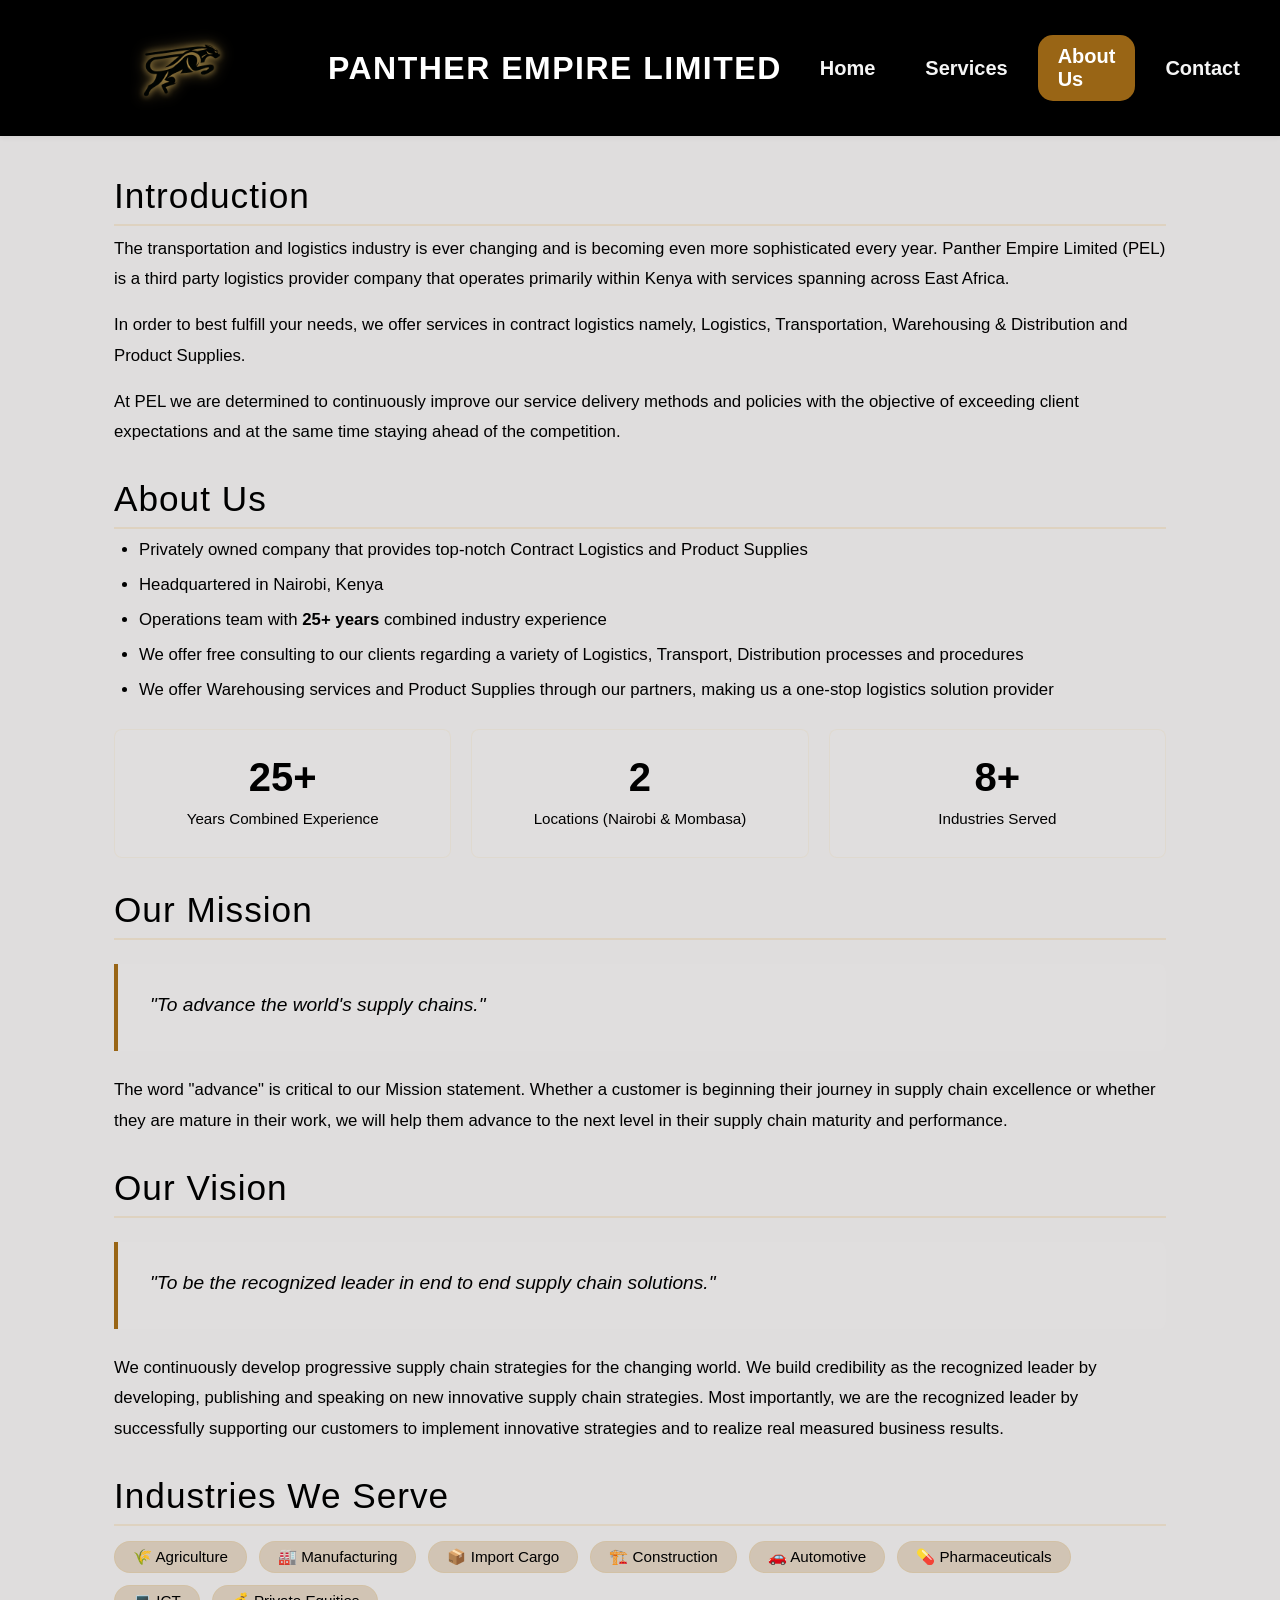
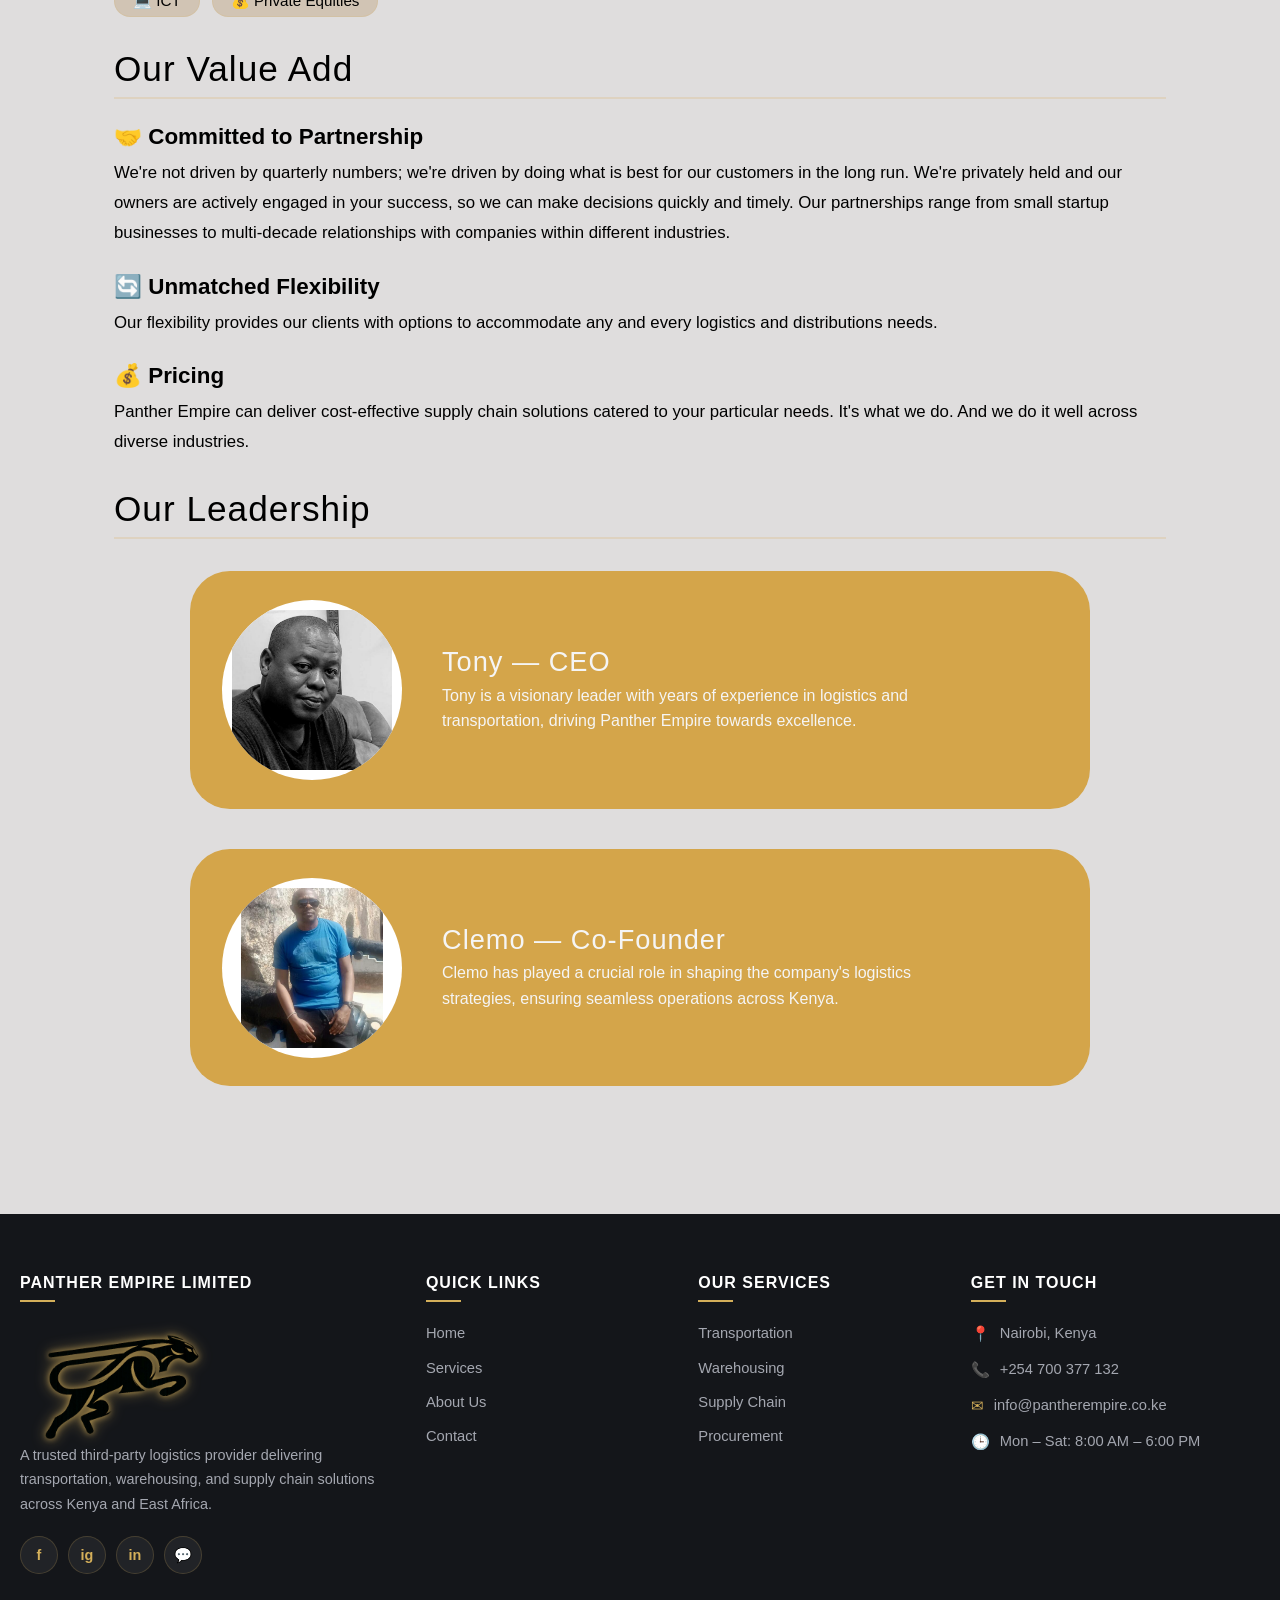
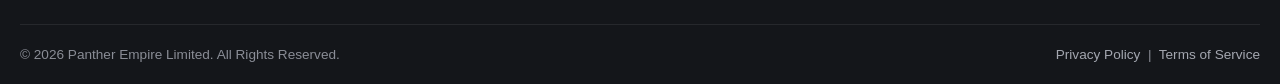
==== commit 0a10e042: "ive fixed the image size at the footer and made sure everything is aligned and ive also added images" ====
--- a/about.html
+++ b/about.html
@@ -263,7 +263,7 @@
 <header>
     
     <a href="index.html" class="logo-link">
-        <img src="images/big Panther.png" alt="Panther Empire Logo">
+        <img src="images/Panther Design  Black without background.png" alt="Panther Empire Logo">
     </a>
     <div class="brand-text">
         <h1>Panther Empire Limited</h1>
@@ -401,8 +401,8 @@
 
         <!-- BRAND -->
         <div class="footer-col footer-brand">
-            <img src="images/big Panther.png" alt="Panther Empire Logo" class="footer-logo">
-            <h3>Panther Empire Limited</h3>
+            <h4>Panther Empire Limited</h4>
+            <img src="images/Panther Design  Black without background.png" alt="Panther Empire Logo" class="footer-logo">
             <p>
                 A trusted third-party logistics provider delivering transportation, warehousing,
                 and supply chain solutions across Kenya and East Africa.
--- a/css/style.css
+++ b/css/style.css
@@ -66,7 +66,7 @@
 
 .logo-link:hover img {
     filter:
-        brightness(1.45)
+        brightness(2.5)
         contrast(1.2)
 
         drop-shadow(0 0 4px rgba(212, 175, 90, 0.9))
@@ -158,6 +158,7 @@
     gap: 50px;
     padding-bottom: 50px;
     border-bottom: 1px solid rgba(255, 255, 255, 0.08);
+    align-items:start;
 }
 
 /* Column base */
@@ -184,9 +185,35 @@
 
 /* Brand column */
 .footer-brand .footer-logo {
-    height: 55px;
+    width:100%;
+    max-width:360px;
+    height:auto;
+    object-fit: contain;
     margin-bottom: 15px;
     display: block;
+    margin: -40px 0 -40px -90px;
+
+    filter:
+        brightness(1.35)
+        contrast(1.15)
+
+        /* subtle gold glow */
+        drop-shadow(0 0 3px rgba(212, 175, 90, 0.8))
+        drop-shadow(0 0 7px rgba(212, 175, 90, 0.45));
+
+    transition: filter 0.3s ease;
+}
+
+.footer-logo:hover {
+    filter:
+        brightness(1.45)
+        contrast(1.2)
+
+        drop-shadow(0 0 4px rgba(212, 175, 90, 0.9))
+        drop-shadow(0 0 10px rgba(212, 175, 90, 0.55))
+        drop-shadow(0 0 16px rgba(212, 175, 90, 0.25));
+
+        transform: scale(1.03);
 }
 
 .footer-brand h3 {
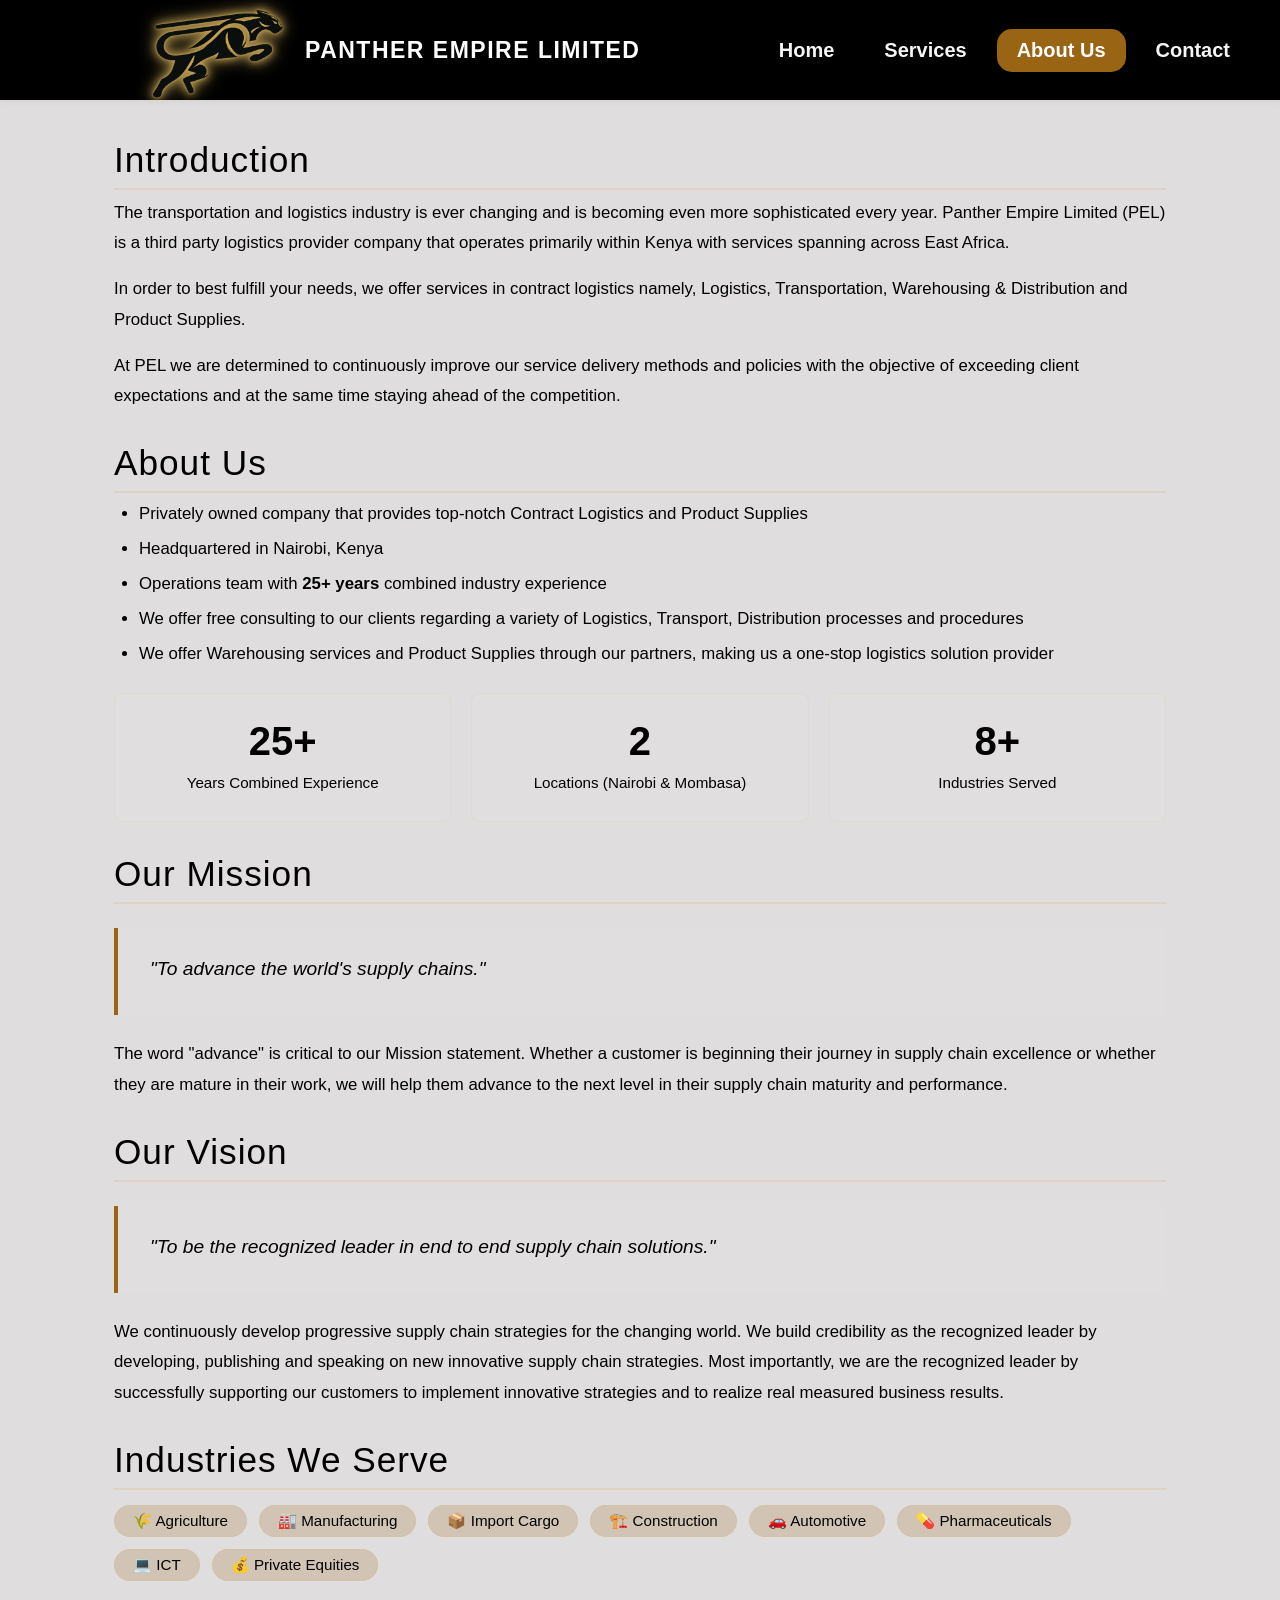
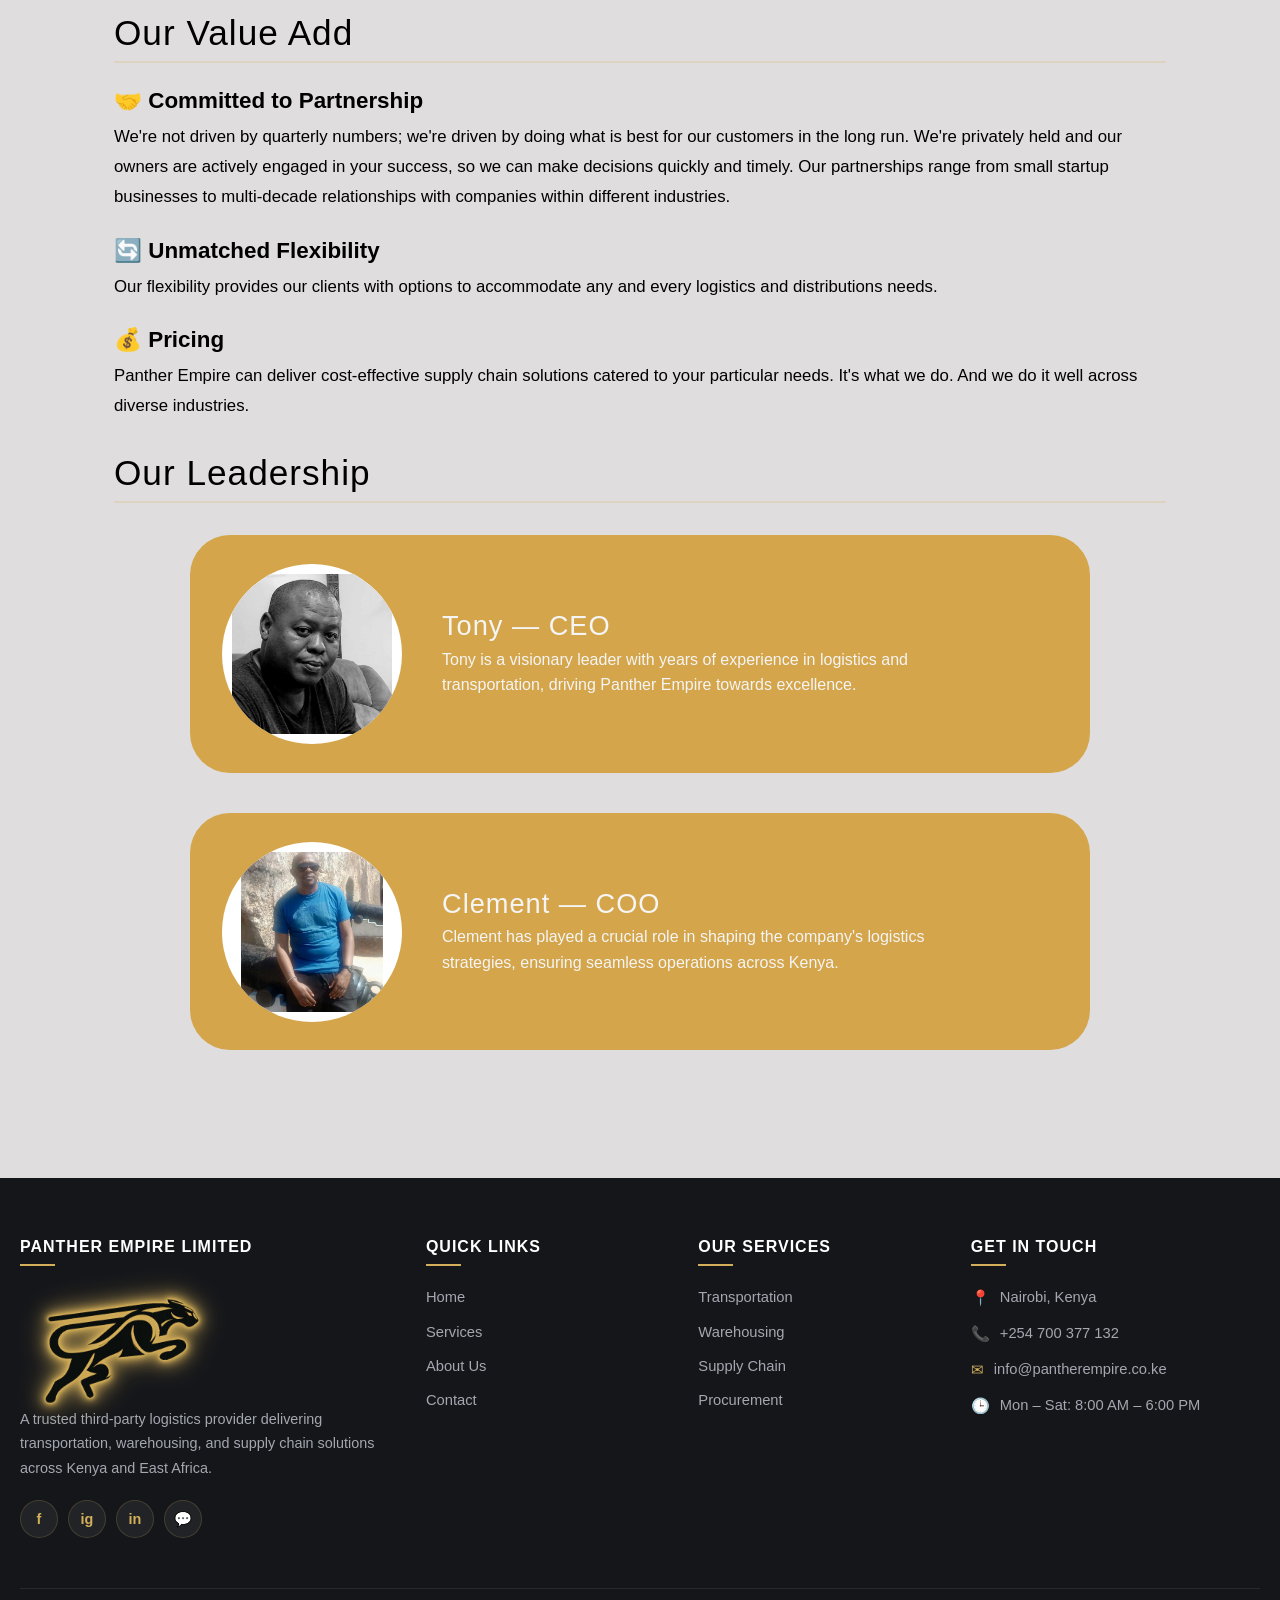
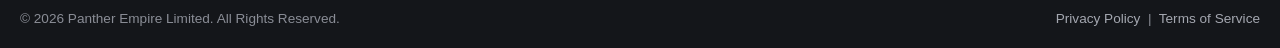
==== commit e9cd35d6: "ive changed the size of the logo image so that it is bigger than the header and ive also changed the" ====
--- a/about.html
+++ b/about.html
@@ -387,8 +387,8 @@
                     <img src="images/clemo.png" alt="Clemo - Co-Founder">
                 </div>
                 <div class="member-info">
-                    <h3>Clemo — Co-Founder</h3>
-                    <p>Clemo has played a crucial role in shaping the company's logistics strategies, ensuring seamless operations across Kenya.</p>
+                    <h3>Clement — COO</h3>
+                    <p>Clement has played a crucial role in shaping the company's logistics strategies, ensuring seamless operations across Kenya.</p>
                 </div>
             </div>
         </div>
--- a/css/style.css
+++ b/css/style.css
@@ -20,22 +20,23 @@
     display: flex;
     align-items: center;
     justify-content: flex-start;
-    padding: 18px 40px;
-    gap: 18px;
+    padding: 0 30px;
+    gap: 0;
+    height:100px;
     box-shadow: 0 2px 5px rgba(0,0,0,0.05);
-}
-
-/* LOGO */
+    overflow:visible;
+}
+
 /* LOGO */
 .logo-link {
-    flex: 0 0 auto;
-
-    display: flex;
-    align-items: center;
-
+    display: block;
+    height: 100px;       
+    width: 280px;        
+    overflow: hidden;    
+    position: relative;
     text-decoration: none;
-
-    transition: transform 0.3s ease;
+    flex-shrink: 0;
+    margin-right: -5px;
 }
 
 .logo-link:hover {
@@ -43,35 +44,30 @@
 }
 
 .logo-link img {
-    width: 270px;
-    height: 100px;
-
-    object-fit: contain;
-    display: block;
-
-    /*
-       Keep the original logo appearance,
-       but make it brighter on the black header.
-    */
+    position: absolute;
+    top: 50%;
+    left: 0;
+    transform: translateY(-50%);
+    height: 170px;   
+    width: auto;
+    max-width: none;    
+    margin-left: 25px; 
+
+    /* The Gold Glow */
     filter:
-        brightness(1.35)
-        contrast(1.15)
-
-        /* subtle gold glow */
-        drop-shadow(0 0 3px rgba(212, 175, 90, 0.8))
-        drop-shadow(0 0 7px rgba(212, 175, 90, 0.45));
-
-    transition: filter 0.3s ease;
+        drop-shadow(0 0 1px #d4af5a)
+        drop-shadow(0 0 4px rgba(212, 175, 90, 0.9))
+        drop-shadow(0 0 8px rgba(212, 175, 90, 0.65));
 }
 
 .logo-link:hover img {
     filter:
-        brightness(2.5)
-        contrast(1.2)
-
-        drop-shadow(0 0 4px rgba(212, 175, 90, 0.9))
-        drop-shadow(0 0 10px rgba(212, 175, 90, 0.55))
-        drop-shadow(0 0 16px rgba(212, 175, 90, 0.25));
+        drop-shadow(0 0 1px #e8c97a)
+        drop-shadow(0 0 1px #e8c97a)
+        drop-shadow(0 0 3px #e8c97a)
+        drop-shadow(0 0 6px rgba(212, 175, 90, 1))
+        drop-shadow(0 0 12px rgba(212, 175, 90, 0.75))
+        drop-shadow(0 0 20px rgba(212, 175, 90, 0.5));
 }
 
 /* TEXT */
@@ -87,6 +83,9 @@
 
 .brand-text h1 {
     color: white;
+    font-size:23px;
+    margin: 0;
+    white-space: nowrap;
 }
 
 header h1 {
@@ -126,20 +125,6 @@
     color: white;        
 }
 
-/* FOOTER
-footer {
-    margin-top: 45px;
-    background: rgba(34, 34, 34, 0.92);
-    text-align: center;
-    padding: 18px;
-    color:white;
-}
-
-footer a {
-    color: white;
-    text-decoration: none;
-} */
-
 .site-footer {
     background: #14161a;
     color: #c9cbd0;
@@ -194,26 +179,24 @@
     margin: -40px 0 -40px -90px;
 
     filter:
-        brightness(1.35)
-        contrast(1.15)
-
-        /* subtle gold glow */
-        drop-shadow(0 0 3px rgba(212, 175, 90, 0.8))
-        drop-shadow(0 0 7px rgba(212, 175, 90, 0.45));
+        drop-shadow(0 0 1px #d4af5a)
+        drop-shadow(0 0 1px #d4af5a)
+        drop-shadow(0 0 2px #d4af5a)
+        drop-shadow(0 0 4px rgba(212, 175, 90, 0.9))
+        drop-shadow(0 0 8px rgba(212, 175, 90, 0.65))
+        drop-shadow(0 0 14px rgba(212, 175, 90, 0.4));
 
     transition: filter 0.3s ease;
 }
 
 .footer-logo:hover {
     filter:
-        brightness(1.45)
-        contrast(1.2)
-
-        drop-shadow(0 0 4px rgba(212, 175, 90, 0.9))
-        drop-shadow(0 0 10px rgba(212, 175, 90, 0.55))
-        drop-shadow(0 0 16px rgba(212, 175, 90, 0.25));
-
-        transform: scale(1.03);
+        drop-shadow(0 0 1px #e8c97a)
+        drop-shadow(0 0 1px #e8c97a)
+        drop-shadow(0 0 3px #e8c97a)
+        drop-shadow(0 0 6px rgba(212, 175, 90, 1))
+        drop-shadow(0 0 12px rgba(212, 175, 90, 0.75))
+        drop-shadow(0 0 20px rgba(212, 175, 90, 0.5));
 }
 
 .footer-brand h3 {
@@ -335,7 +318,7 @@
     color: #d4af5a;
 }
 
-/* ===== RESPONSIVE FOOTER ===== */
+/* RESPONSIVE FOOTER */
 @media (max-width: 900px) {
     .footer-container {
         grid-template-columns: 1fr 1fr;
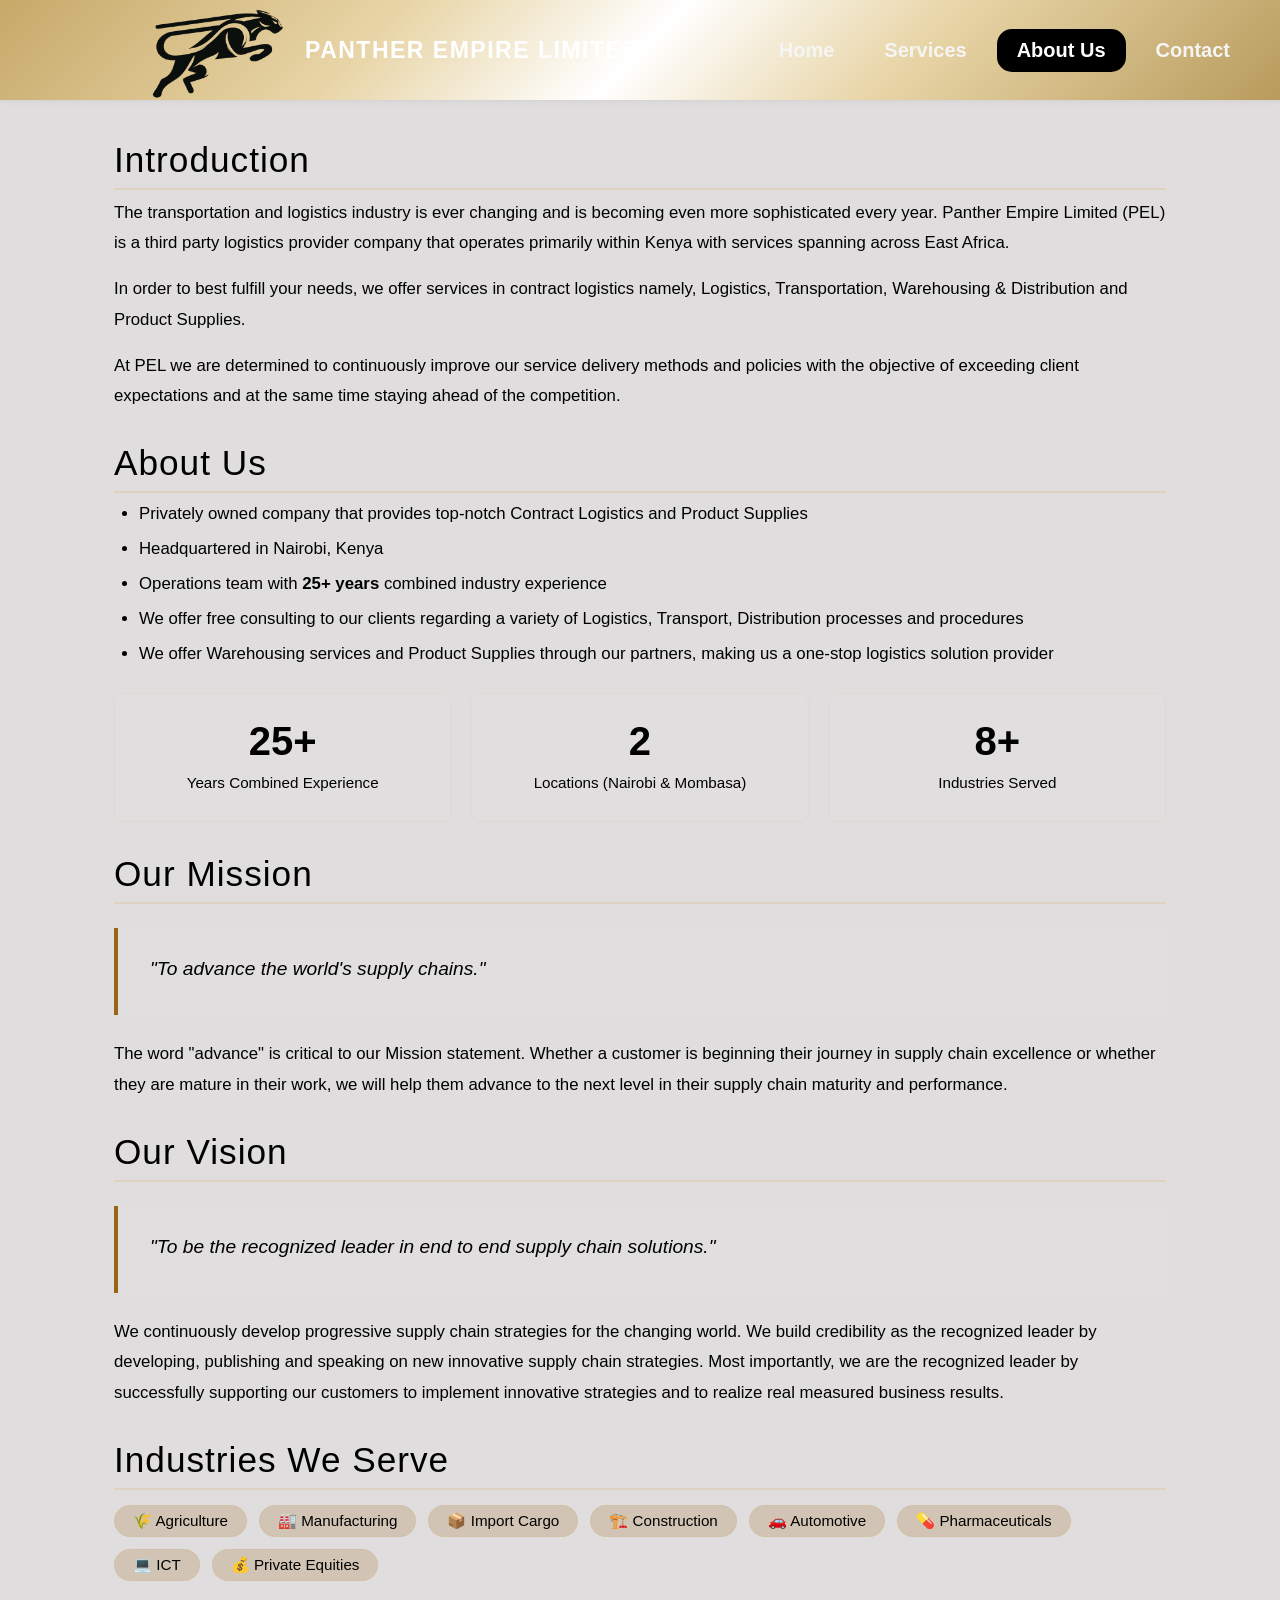
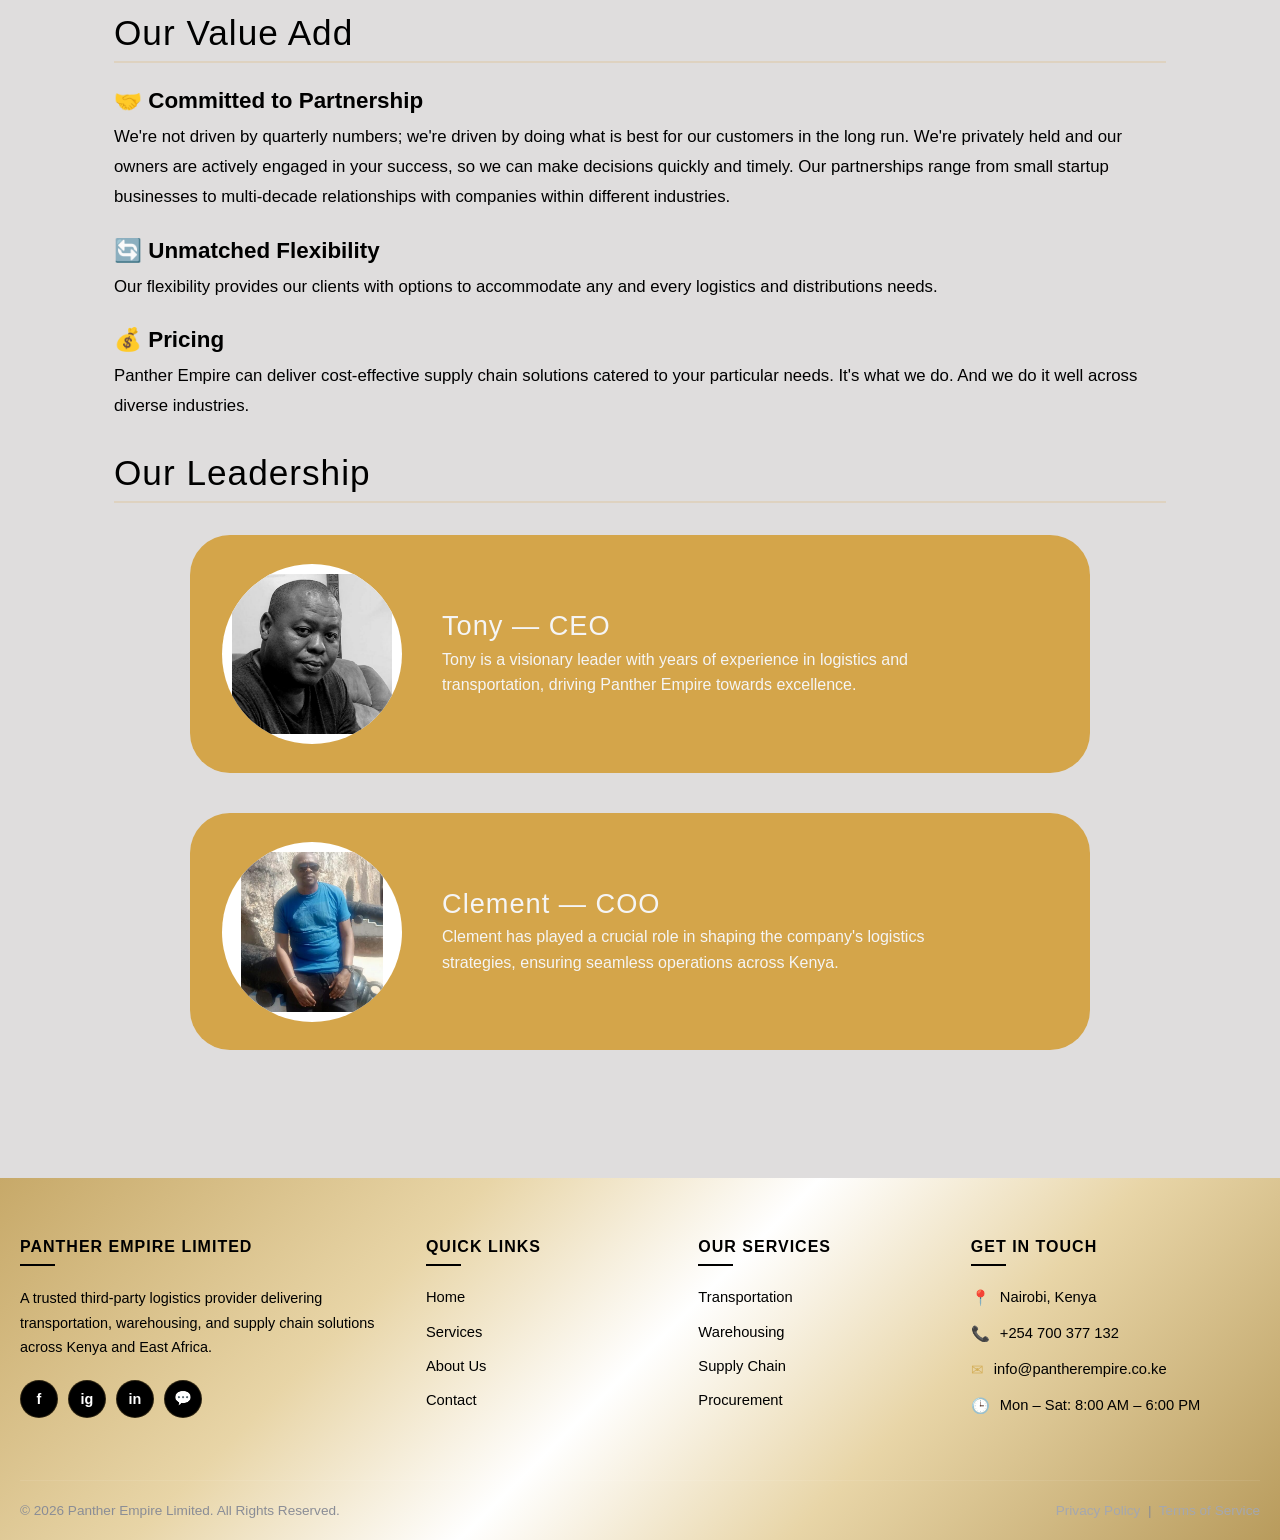
==== commit 24209458: "removed the logo from the footer" ====
--- a/about.html
+++ b/about.html
@@ -402,7 +402,7 @@
         <!-- BRAND -->
         <div class="footer-col footer-brand">
             <h4>Panther Empire Limited</h4>
-            <img src="images/Panther Design  Black without background.png" alt="Panther Empire Logo" class="footer-logo">
+            <!-- <img src="images/Panther Design  Black without background.png" alt="Panther Empire Logo" class="footer-logo"> -->
             <p>
                 A trusted third-party logistics provider delivering transportation, warehousing,
                 and supply chain solutions across Kenya and East Africa.
--- a/css/style.css
+++ b/css/style.css
@@ -9,11 +9,19 @@
     min-height: 100vh;
     overflow-x: hidden;
     position: relative;
+    width: 100%;
 }
 
 /* HEADER */
 header {
-    background: #000000;
+    background: linear-gradient(
+        135deg, 
+        #c7a969 0%,   /* Darker gold */
+        #e8d5a7 30%,  /* Light champagne gold */
+        #ffffff 50%,  /* White highlight */
+        #e8d5a7 70%,  /* Light champagne gold */
+        #b89b5c 100%  /* Darker gold */
+    );
     color: white;
     position: relative;
     z-index: 1000;
@@ -54,13 +62,13 @@
     margin-left: 25px; 
 
     /* The Gold Glow */
-    filter:
+    /* filter:
         drop-shadow(0 0 1px #d4af5a)
         drop-shadow(0 0 4px rgba(212, 175, 90, 0.9))
-        drop-shadow(0 0 8px rgba(212, 175, 90, 0.65));
-}
-
-.logo-link:hover img {
+        drop-shadow(0 0 8px rgba(212, 175, 90, 0.65)); */
+}
+
+/* .logo-link:hover img {
     filter:
         drop-shadow(0 0 1px #e8c97a)
         drop-shadow(0 0 1px #e8c97a)
@@ -68,7 +76,7 @@
         drop-shadow(0 0 6px rgba(212, 175, 90, 1))
         drop-shadow(0 0 12px rgba(212, 175, 90, 0.75))
         drop-shadow(0 0 20px rgba(212, 175, 90, 0.5));
-}
+} */
 
 /* TEXT */
 .brand-text {
@@ -89,7 +97,7 @@
 }
 
 header h1 {
-    color:white;
+    color: white;
     margin: 0;
     text-align: left;
     font-size: clamp(1.3rem, 3.6vw, 2rem);
@@ -121,13 +129,21 @@
 
 nav a:hover, 
 nav a.active {
-    background: #996515; 
+    background: black; 
     color: white;        
 }
 
 .site-footer {
-    background: #14161a;
-    color: #c9cbd0;
+    /* background: #14161a; */
+    background: linear-gradient(
+        135deg, 
+        #c7a969 0%,   /* Darker gold */
+        #e8d5a7 30%,  /* Light champagne gold */
+        #ffffff 50%,  /* White highlight */
+        #e8d5a7 70%,  /* Light champagne gold */
+        #b89b5c 100%  /* Darker gold */
+    );
+    color: white;
     padding: 60px 20px 0;
     margin-top: 80px;
     font-family: 'Segoe UI', Tahoma, Geneva, Verdana, sans-serif;
@@ -149,7 +165,7 @@
 /* Column base */
 .footer-col h4 {
     font-size: 1rem;
-    color: #ffffff;
+    color: black;
     margin: 0 0 20px;
     font-weight: 700;
     letter-spacing: 1px;
@@ -165,7 +181,7 @@
     left: 0;
     width: 35px;
     height: 2px;
-    background: #d4af5a;
+    background: black;
 }
 
 /* Brand column */
@@ -178,13 +194,13 @@
     display: block;
     margin: -40px 0 -40px -90px;
 
-    filter:
+    /* filter:
         drop-shadow(0 0 1px #d4af5a)
         drop-shadow(0 0 1px #d4af5a)
         drop-shadow(0 0 2px #d4af5a)
         drop-shadow(0 0 4px rgba(212, 175, 90, 0.9))
         drop-shadow(0 0 8px rgba(212, 175, 90, 0.65))
-        drop-shadow(0 0 14px rgba(212, 175, 90, 0.4));
+        drop-shadow(0 0 14px rgba(212, 175, 90, 0.4)); */
 
     transition: filter 0.3s ease;
 }
@@ -209,7 +225,7 @@
 .footer-brand p {
     font-size: 0.9rem;
     line-height: 1.7;
-    color: #a4a7b0;
+    color: black;
     margin: 0 0 20px;
 }
 
@@ -223,8 +239,8 @@
     width: 38px;
     height: 38px;
     border-radius: 50%;
-    background: rgba(255, 255, 255, 0.06);
-    color: #d4af5a;
+    background: black;
+    color: white;
     display: flex;
     align-items: center;
     justify-content: center;
@@ -251,12 +267,12 @@
 .footer-col ul li {
     margin-bottom: 12px;
     font-size: 0.92rem;
-    color: #a4a7b0;
+    color: black;
     line-height: 1.5;
 }
 
 .footer-col ul li a {
-    color: #a4a7b0;
+    color: black;
     text-decoration: none;
     transition: color 0.25s, padding-left 0.25s;
     display: inline-block;
@@ -348,16 +364,19 @@
 @media(max-width: 768px) {
     header {
         flex-wrap: wrap;
-        padding: 14px 20px;
+        padding: 15px 20px;
         justify-content: center;
+        height:auto;
+        min-height:80px;
     }
 
     nav {
         width: 100%;
         justify-content: center;
         margin-left: 0;
-        margin-top: 15px;
+        margin-top: 10px;
         flex-wrap: wrap;
+        gap:5px;
     }
 
     nav a {
@@ -365,13 +384,25 @@
         font-size: 16px;
     }
 
+    .logo-link {
+        display: flex;
+        align-items: center;
+        width: auto;
+        height: auto;
+        overflow: visible;
+        margin-right:10px;
+    }
+
     .logo-link img {
-        width: 180px;
-        height: auto;
+        position: static;
+        transform: none;
+        width: auto;
+        height: 80px;
+        margin-left:0;
     }
 
     header h1 {
-        font-size: clamp(1rem, 2.8vw, 1.4rem);
+        font-size: 16px;
         white-space: normal;
     }
 
@@ -382,18 +413,43 @@
         flex: 1;
         text-align: center;
     }
+
+    .hero{
+        padding:50px 15px 40px;
+        min-height:auto;
+    }
+
+    .hero h2 {
+        font-size:34px;
+        margin-bottom:15px;
+    }
+
+    .hero p{
+        font-size:16px;
+    }
 }
 
 @media(max-width:480px) {
     header {
         flex-direction: column;
-        padding: 12px 16px;
+        padding: 15px 10px;
         gap: 10px;
     }
 
+    .logo-link {
+        height: 70px;
+        margin-right: 0;
+        margin-bottom: 5px;
+    }
+
     .logo-link img {
-        width: 140px;
-        height: auto;
+        width: auto;
+        height: 90px;
+        margin-left: 0;
+    }
+
+    .brand-text {
+        text-align: center;
     }
 
     header h1 {
@@ -401,7 +457,23 @@
     }
 
     nav a {
-        padding: 8px 12px;
-        font-size: 16px;
+        padding: 6px 10px;
+        font-size: 14px;
+    }
+
+    .hero h2{
+        font-size:28px;
+    }
+
+    .hero p{
+        font-size:15px;
+    }
+
+    .cta{
+        padding: 30px 15px;
+    }
+
+    .cta h3 {
+        font-size: 24px;
     }
 }
